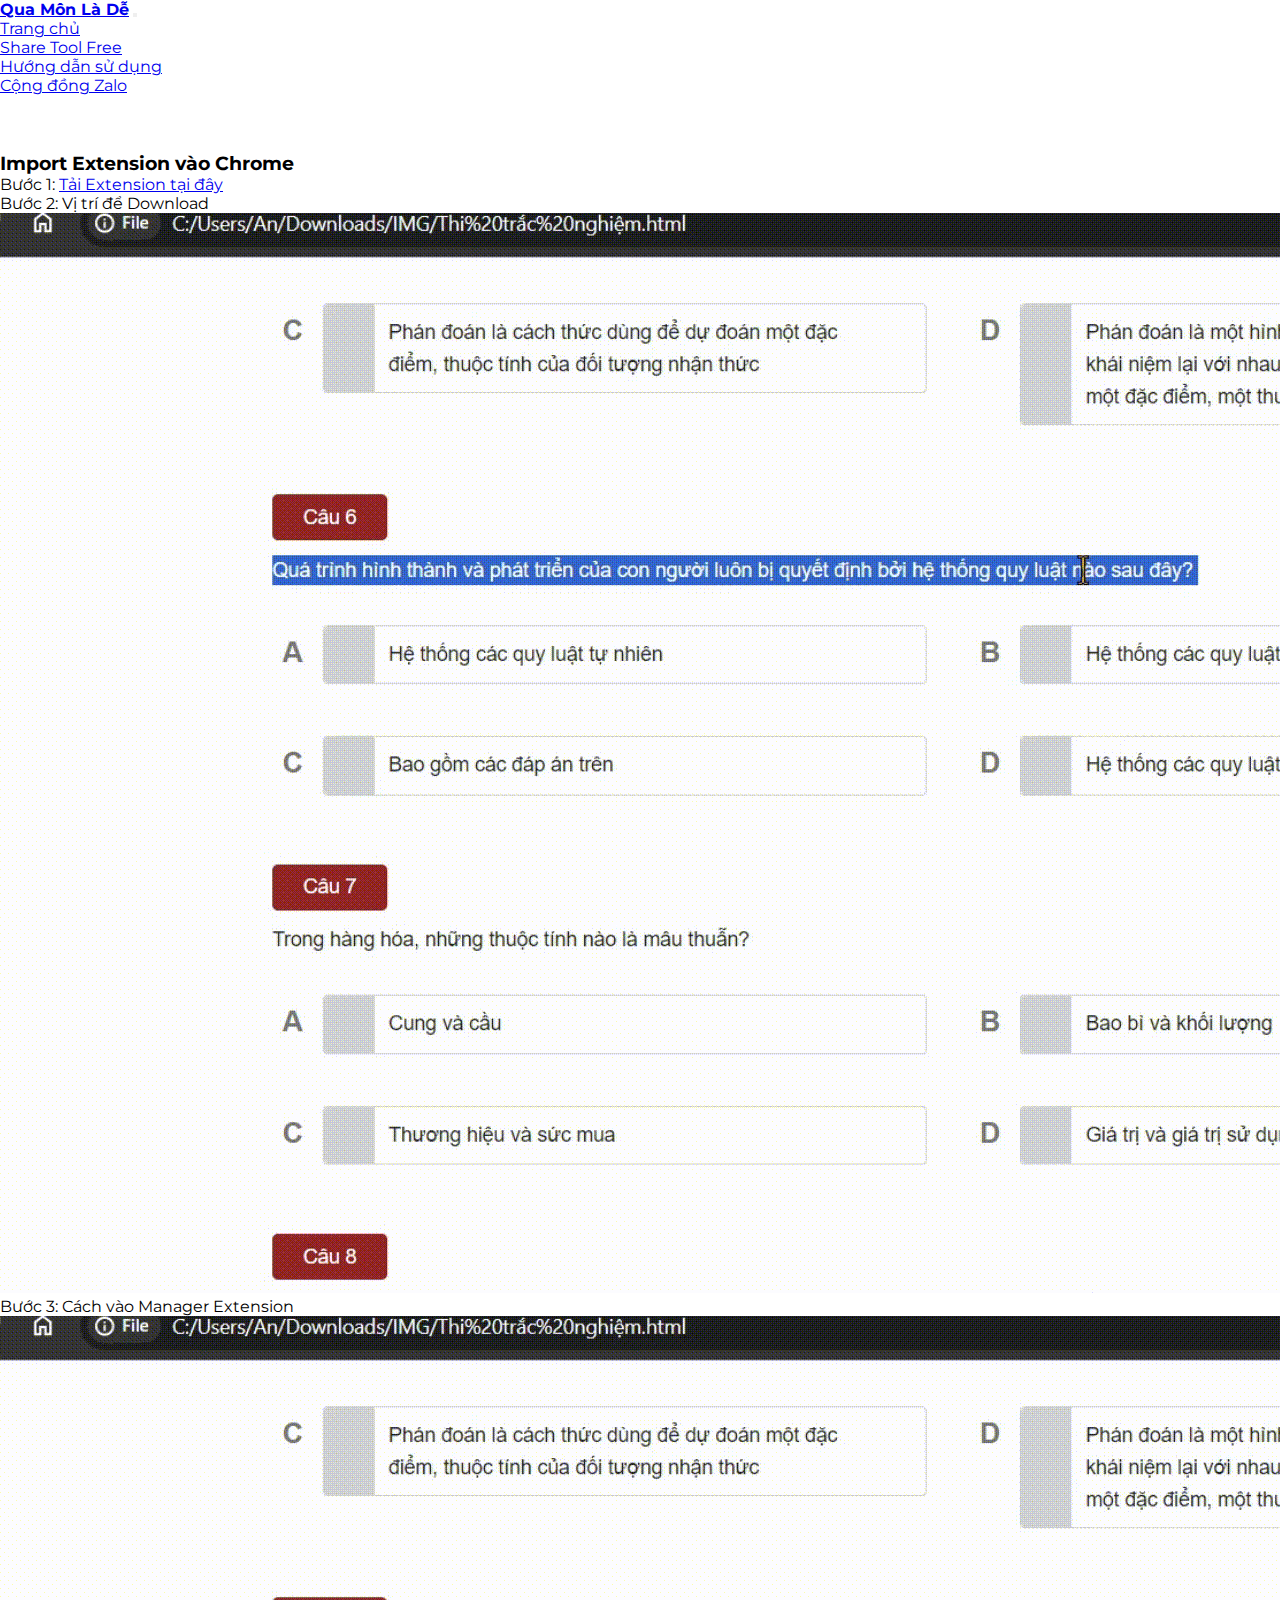
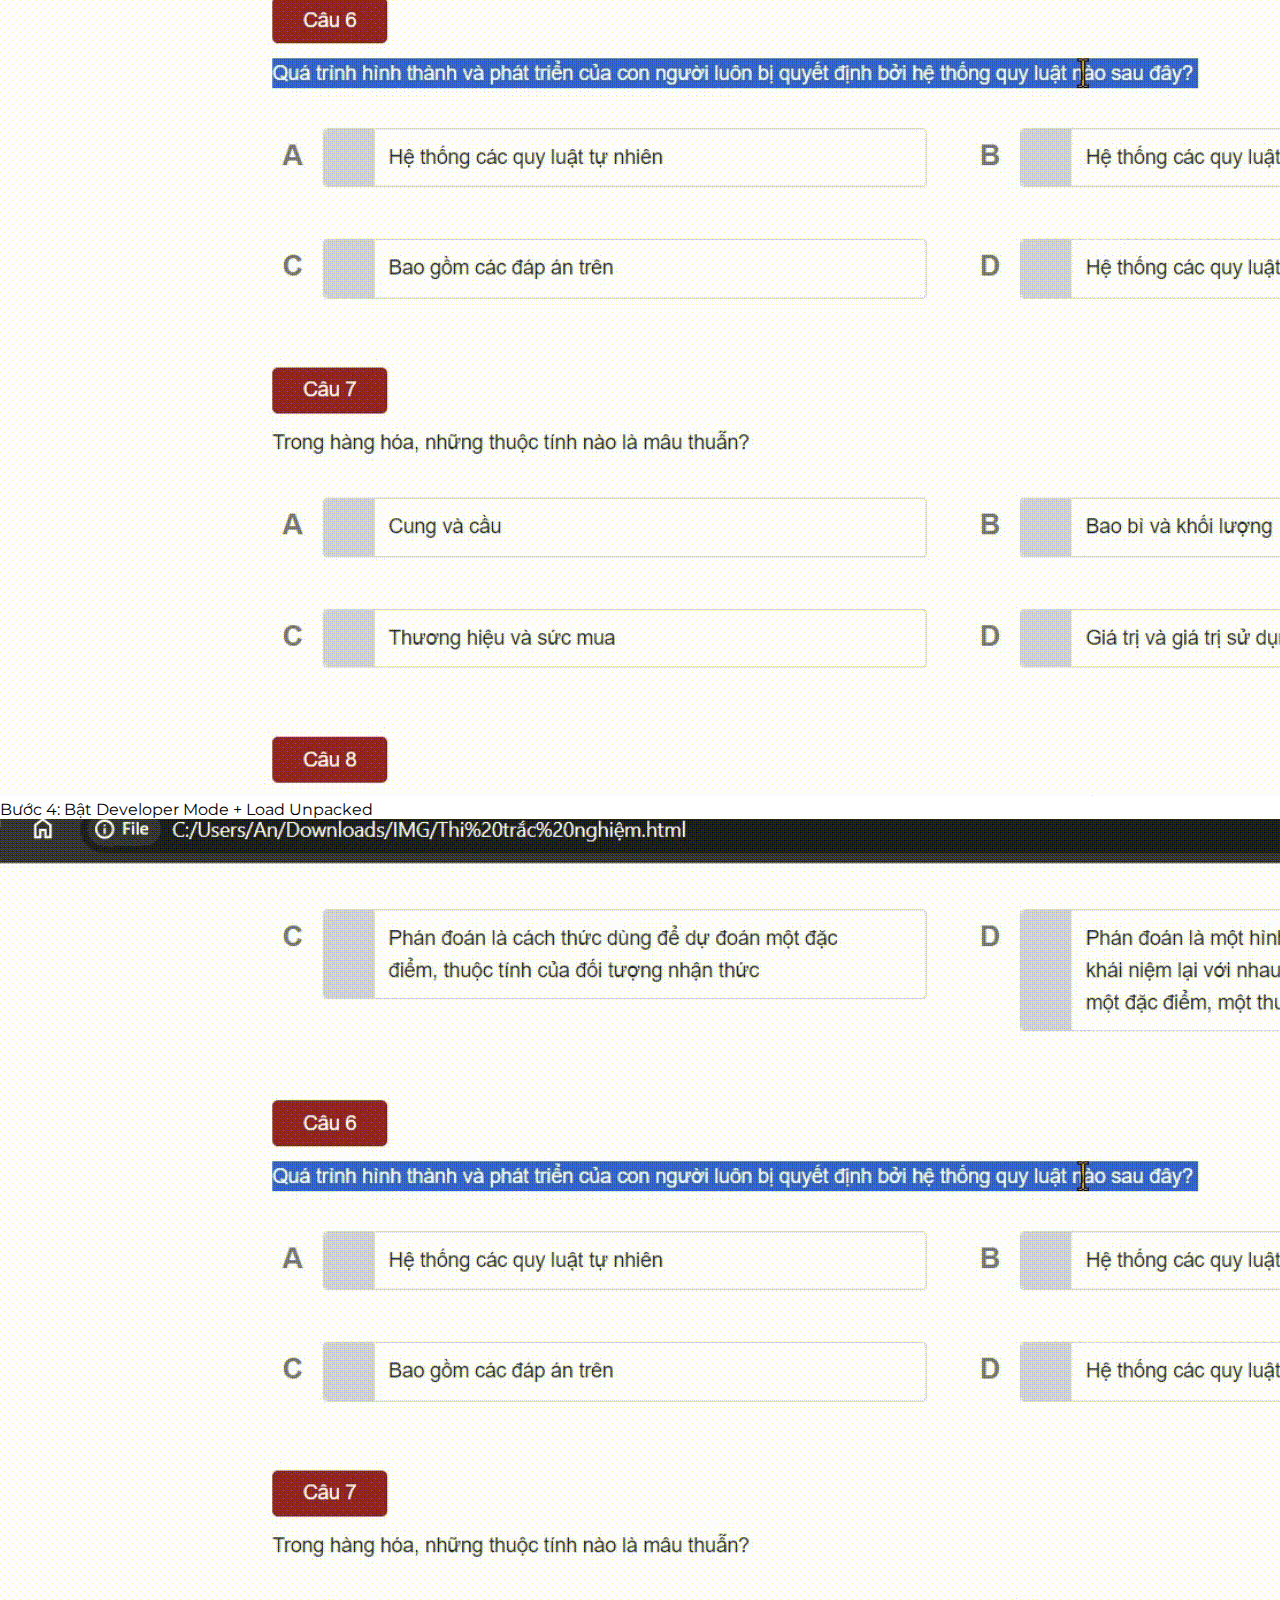
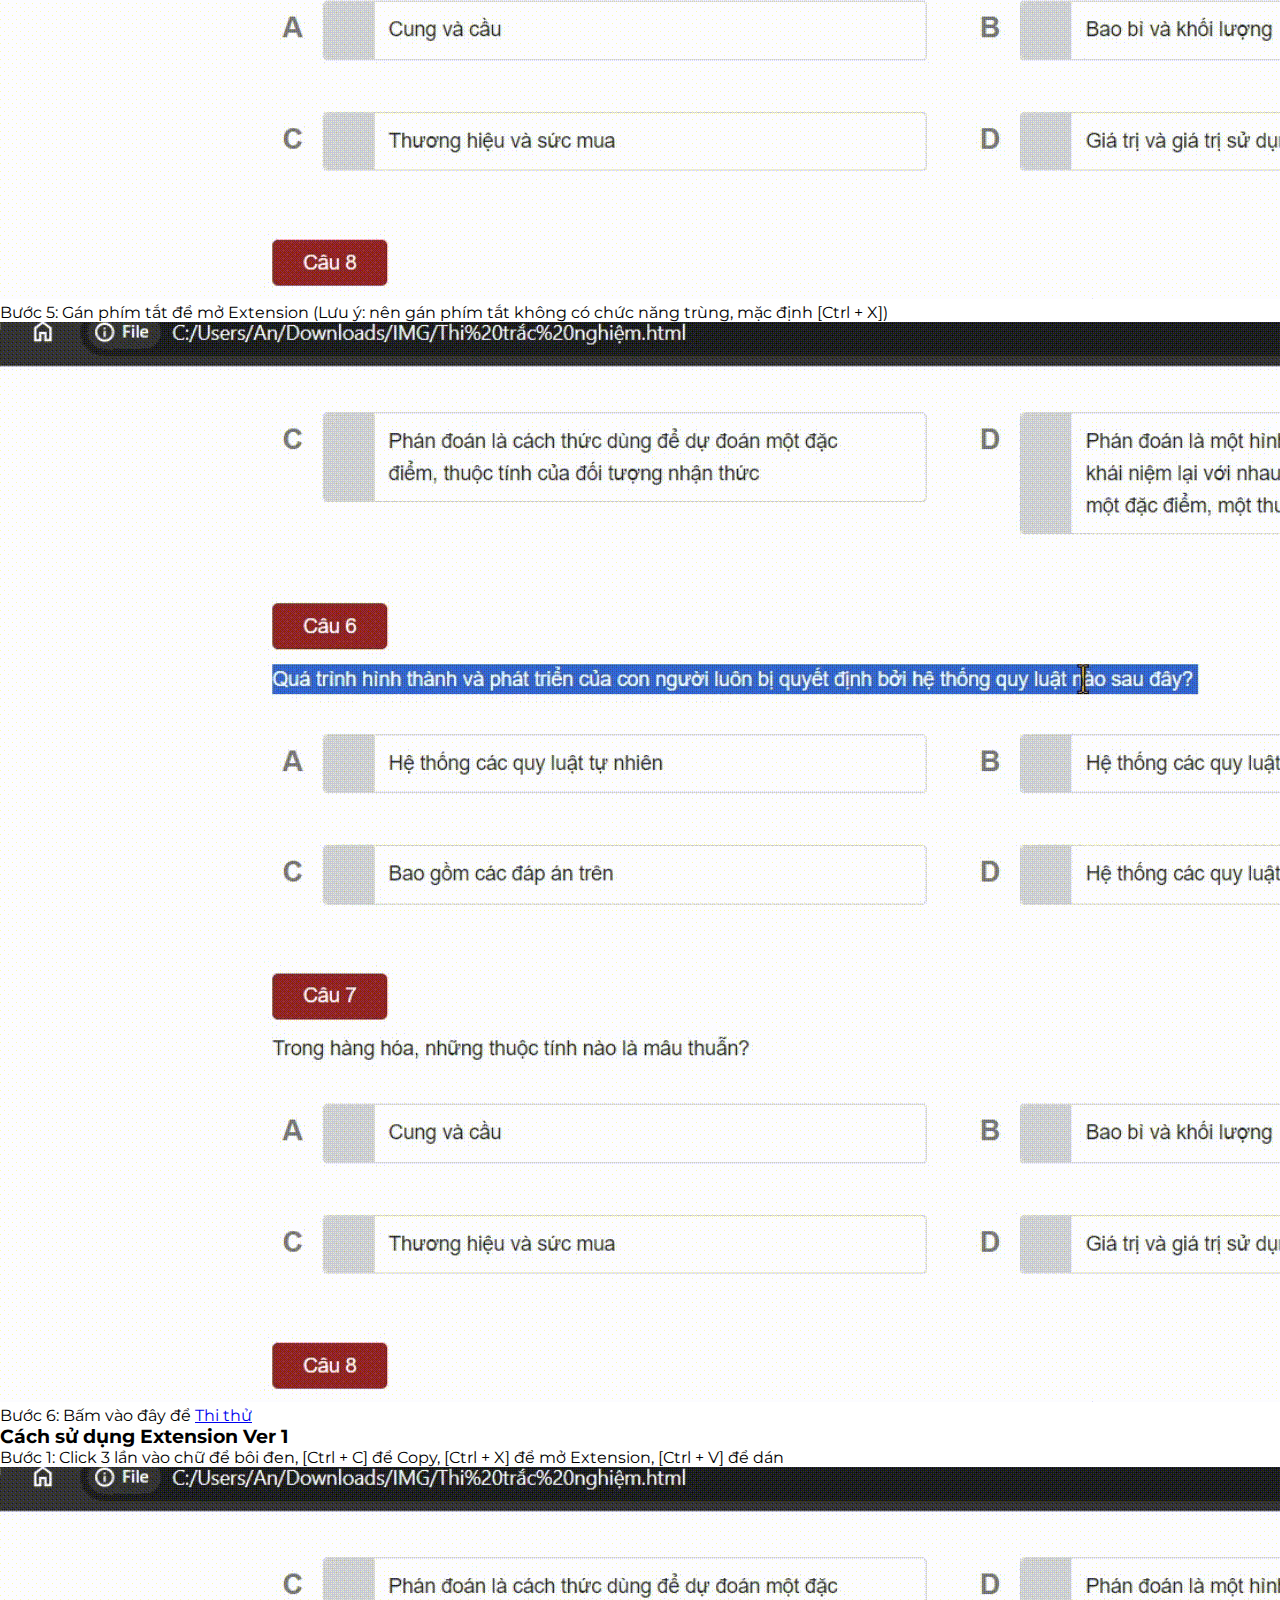
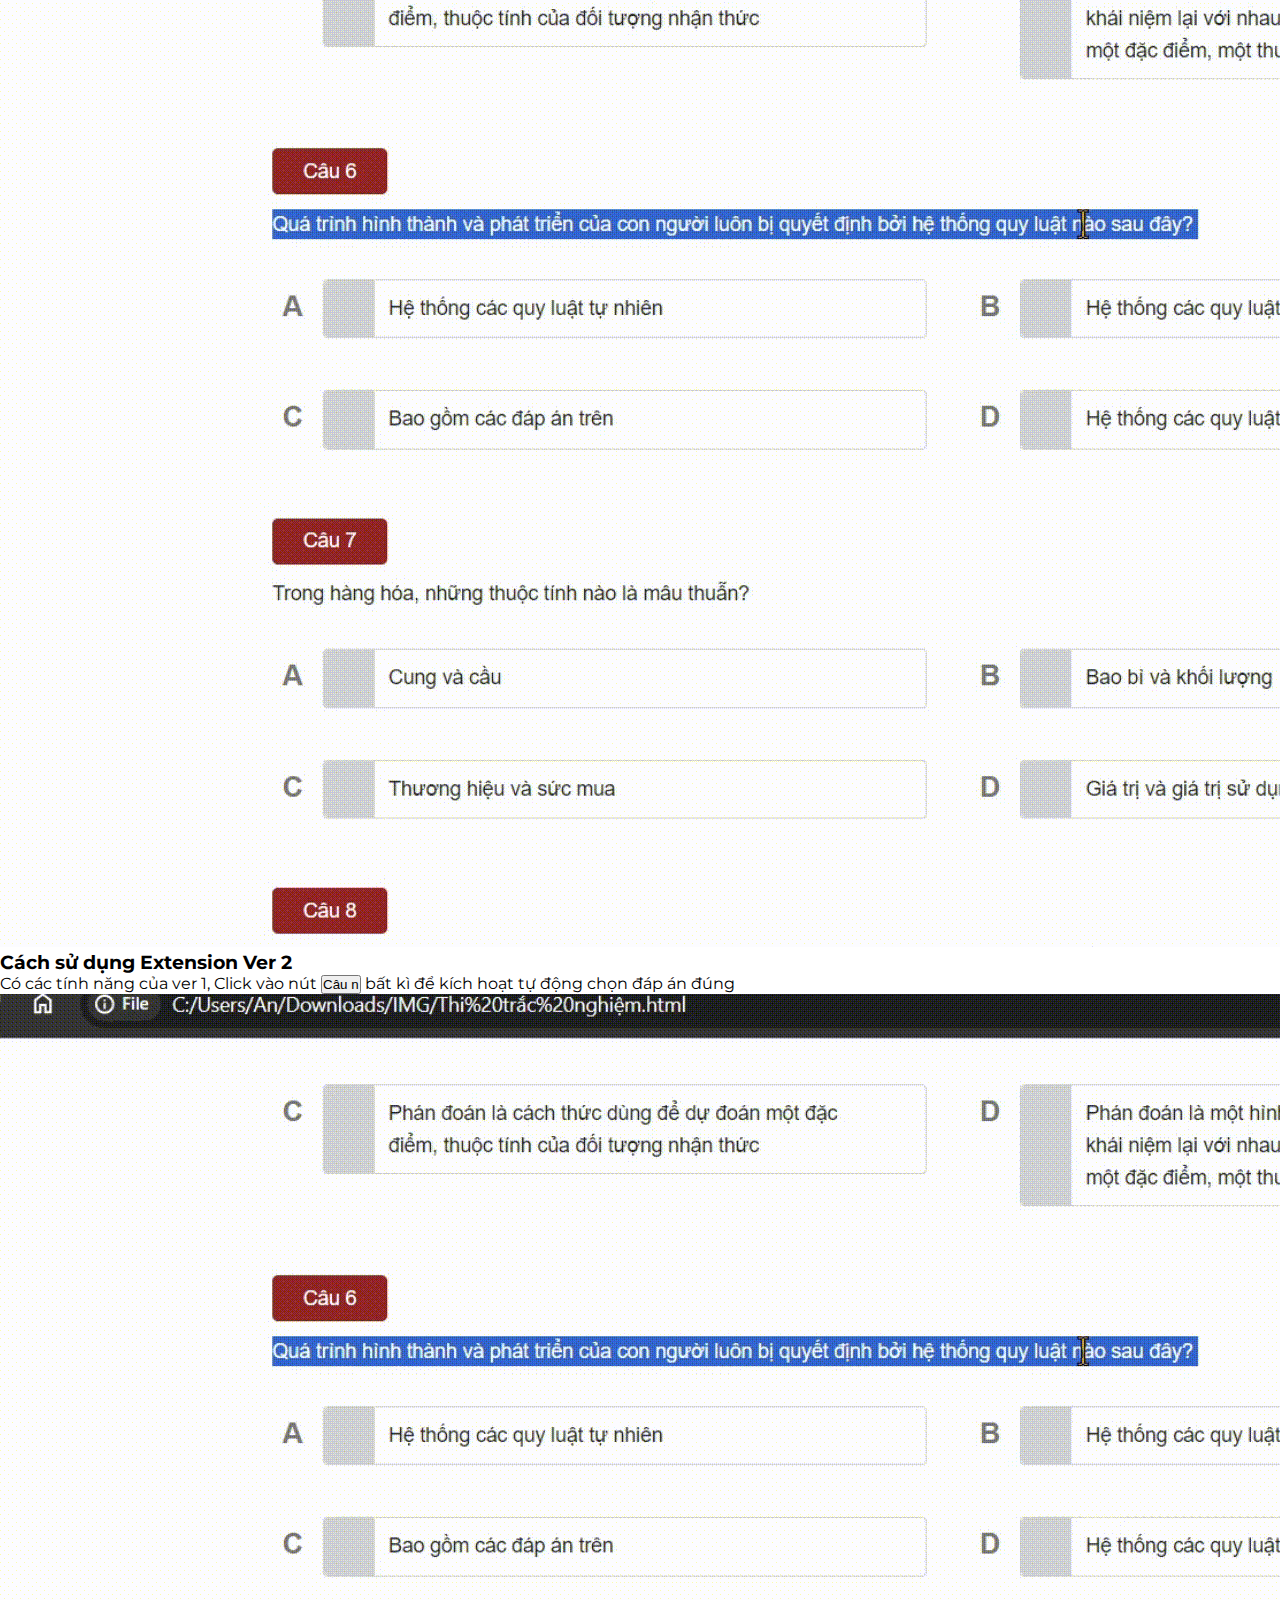
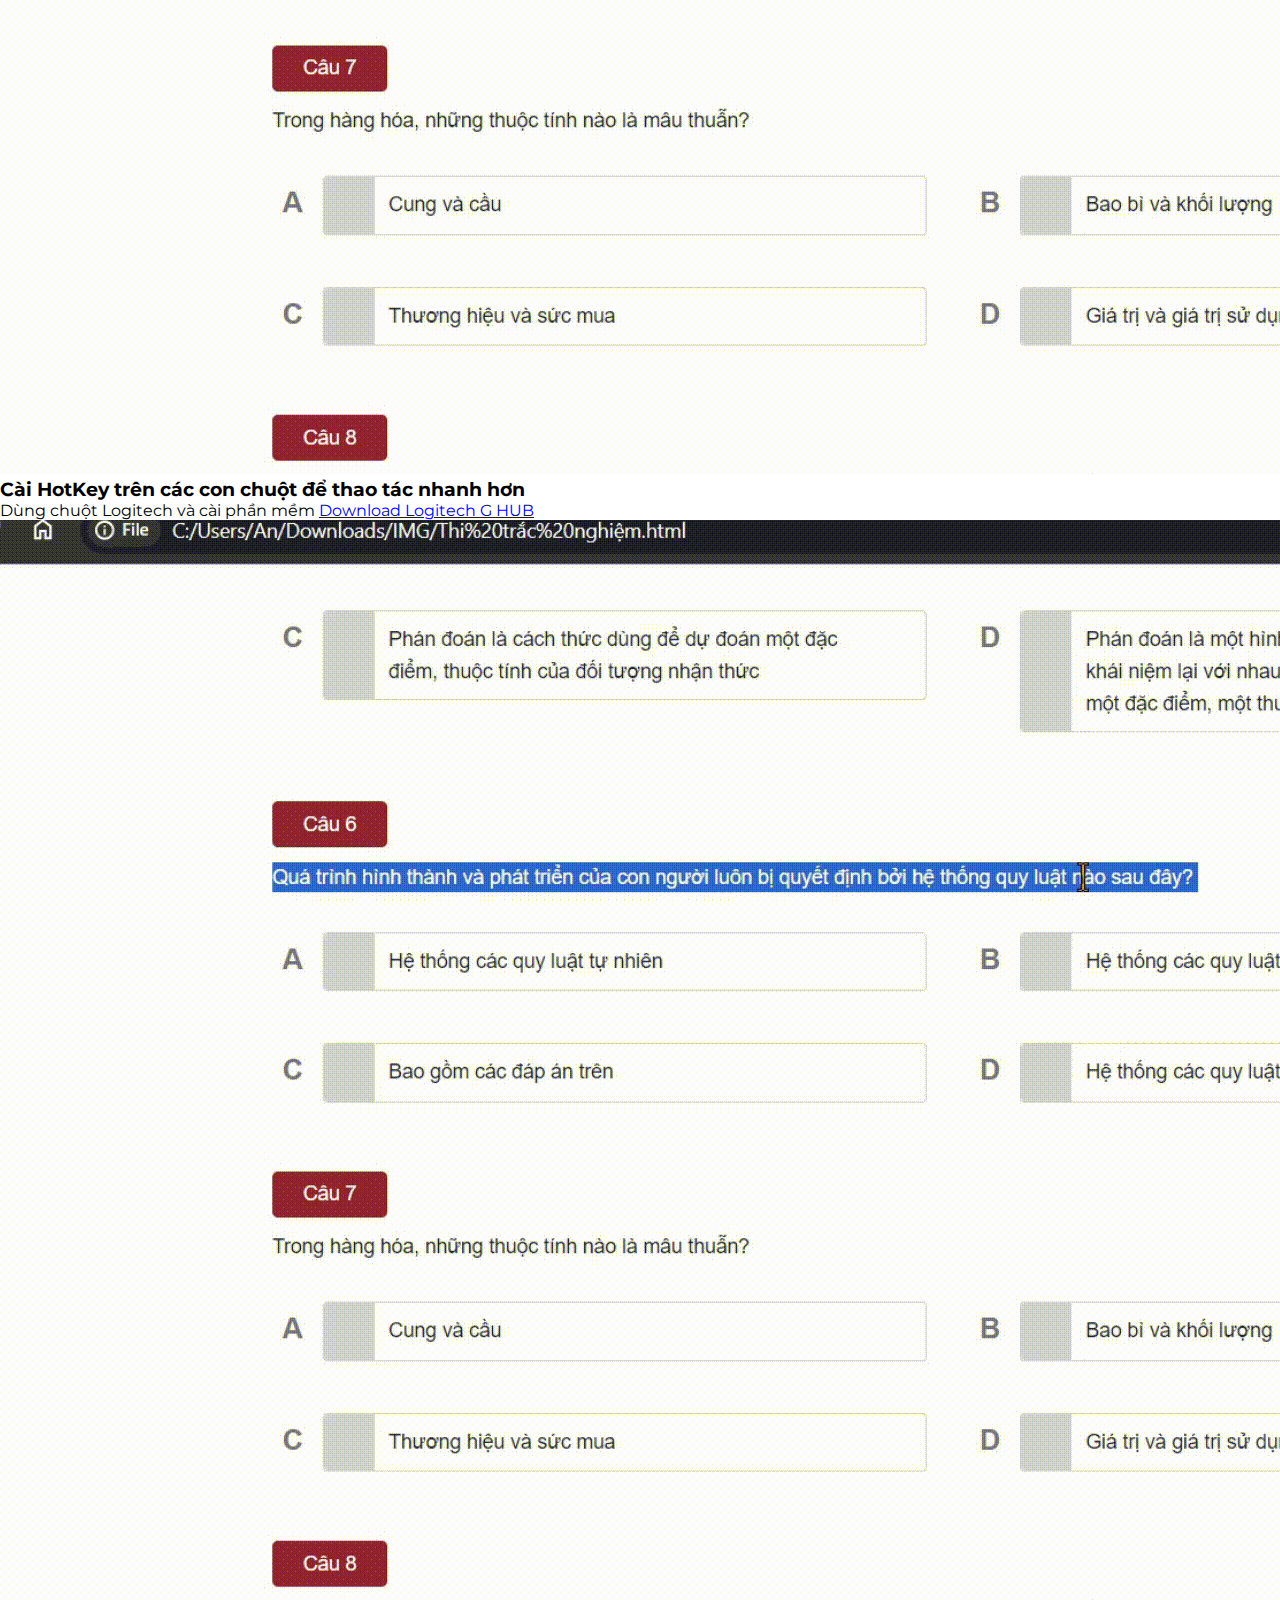
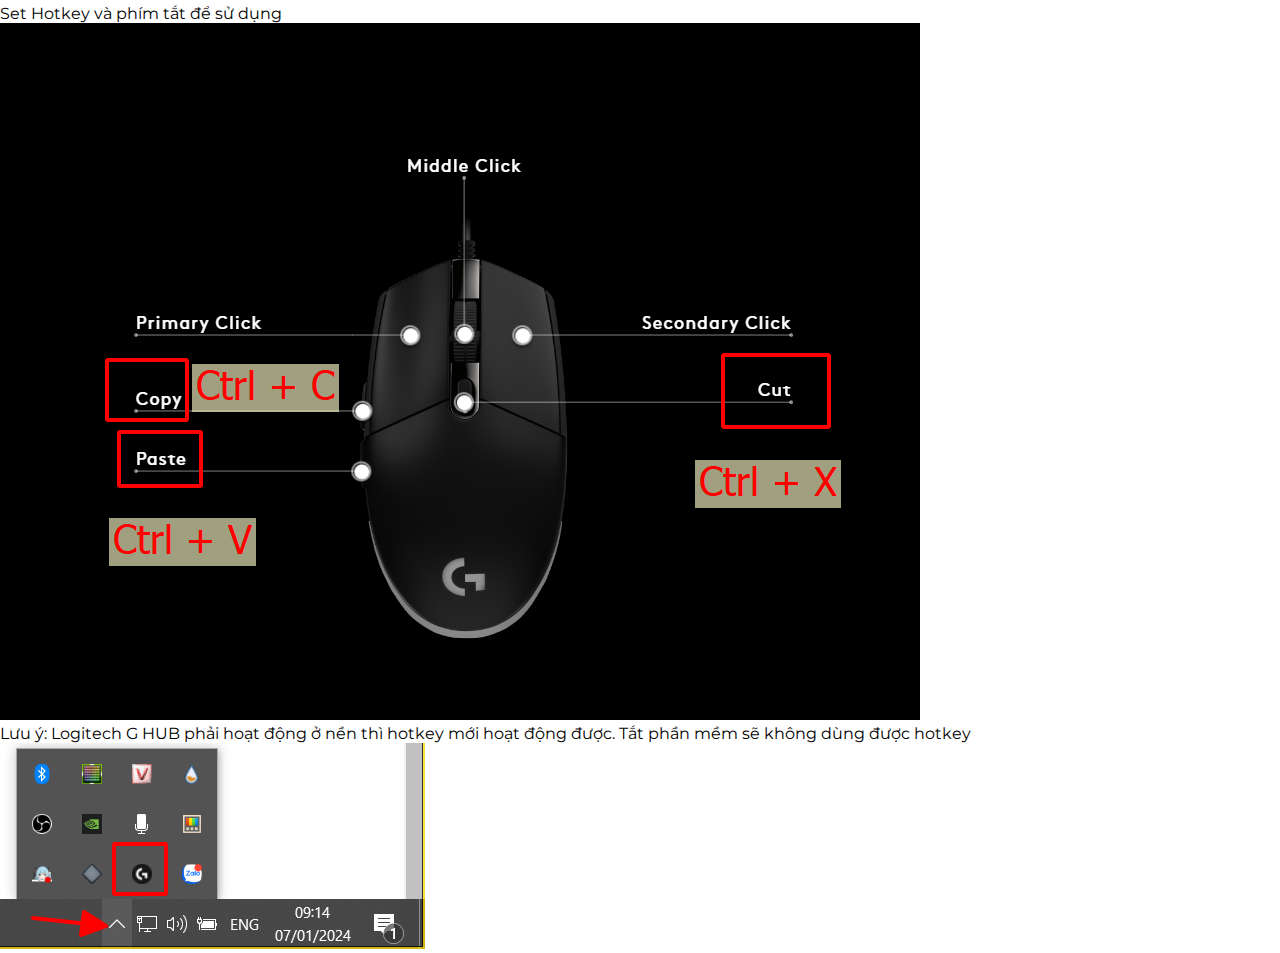
==== huongdansudung.html @ 2dfe71a1 "first commit" ====
<!DOCTYPE html>
<html lang="en">
    <head>
        <meta charset="UTF-8" />
        <meta http-equiv="X-UA-Compatible" content="IE=edge" />
        <meta name="viewport" content="width=device-width, initial-scale=1.0" />
        <meta property="og:title" content="How to Qua môn" />
        <meta property="og:description" content="Nạp tiền để qua môn :>" />
        <meta property="og:url" content="URL_trang_web" />

        <!-- Link -->
        <link rel="stylesheet" href="style.css" />
        <link href="https://cdn.jsdelivr.net/npm/bootstrap@5.1.3/dist/css/bootstrap.min.css" rel="stylesheet" integrity="sha384-1BmE4kWBq78iYhFldvKuhfTAU6auU8tT94WrHftjDbrCEXSU1oBoqyl2QvZ6jIW3" crossorigin="anonymous" />
        <title>Trang chủ</title>
    </head>
    <body>
        <!--Main Navigation-->
        <header class="">
            <nav class="navbar navbar-expand-lg navbar-dark bg-primary px-5">
                <a class="navbar-brand" href="#"><strong>Qua Môn Là Dễ</strong></a>
                <button class="navbar-toggler" type="button" data-toggle="collapse" data-target="#navbarSupportedContent" aria-controls="navbarSupportedContent" aria-expanded="false" aria-label="Toggle navigation">
                    <span class="navbar-toggler-icon"></span>
                </button>
                <div class="collapse navbar-collapse" id="navbarSupportedContent">
                    <ul class="navbar-nav mr-auto fw-bold">
                        <li class="nav-item">
                            <a class="nav-link" href="/index.html">Trang chủ</a>
                        </li>
                        <li class="nav-item">
                            <a class="nav-link" href="./sharetool.html">Share Tool Free</a>
                        </li>
                        <li class="nav-item">
                            <a class="nav-link active" href="./huongdansudung.html">Hướng dẫn sử dụng</a>
                        </li>

                        <li class="nav-item">
                            <a class="nav-link" href="https://zalo.me/g/hvqdrk931">Cộng đồng Zalo</a>
                        </li>
                    </ul>
                    <ul class="navbar-nav nav-flex-icons">
                        <li class="nav-item">
                            <a class="nav-link"><i class="fab fa-facebook-f"></i></a>
                        </li>
                        <li class="nav-item">
                            <a class="nav-link"><i class="fab fa-twitter"></i></a>
                        </li>
                        <li class="nav-item">
                            <a class="nav-link"><i class="fab fa-instagram"></i></a>
                        </li>
                    </ul>
                </div>
            </nav>
        </header>
        <!--Main Navigation-->
        <div class="product mt-5">
            <div class="container text-secondary fw-bold">
                <div class="">
                    <h3 class="text-primary fw-bold">Import Extension vào Chrome</h3>
                    <p class="my-4">Bước 1: <a class="btn btn-danger" href="#">Tải Extension tại đây</a></p>
                </div>
                <div class="">
                    <p class="my-4">Bước 2: Vị trí để Download</p>
                    <div class="card w-50">
                        <img src="/img/Tool1.gif" class="card-img-top" alt="..." />
                    </div>
                </div>
                <div class="">
                    <p class="my-4">Bước 3: Cách vào Manager Extension</p>
                    <div class="card w-50">
                        <img src="/img/Tool1.gif" class="card-img-top" alt="..." />
                    </div>
                </div>
                <div class="">
                    <p class="my-4">Bước 4: Bật Developer Mode + Load Unpacked</p>
                    <div class="card w-50">
                        <img src="/img/Tool1.gif" class="card-img-top" alt="..." />
                    </div>
                </div>
                <div class="">
                    <p class="my-4">Bước 5: Gán phím tắt để mở Extension (Lưu ý: nên gán phím tắt không có chức năng trùng, mặc định [Ctrl + X])</p>
                    <div class="card w-50">
                        <img src="/img/Tool1.gif" class="card-img-top" alt="..." />
                    </div>
                </div>
                <div class="">
                    <p class="my-4">Bước 6: Bấm vào đây để <a class="btn btn-danger" href="./Thi trắc nghiệm.html" target="_blank">Thi thử</a></p>
                </div>

                <div class="">
                    <h3 class="text-primary fw-bold">Cách sử dụng Extension Ver 1</h3>
                    <p class="my-4">Bước 1: Click 3 lần vào chữ để bôi đen, [Ctrl + C] để Copy, [Ctrl + X] để mở Extension, [Ctrl + V] để dán</p>
                    <div class="card w-50">
                        <img src="/img/Tool1.gif" class="card-img-top" alt="..." />
                    </div>
                </div>
                <div class="">
                    <h3 class="text-primary fw-bold">Cách sử dụng Extension Ver 2</h3>
                    <p class="my-4">Có các tính năng của ver 1, Click vào nút <button class="btn btn-danger">Câu n</button> bất kì để kích hoạt tự động chọn đáp án đúng</p>
                    <div class="card w-50">
                        <img src="/img/Tool1.gif" class="card-img-top" alt="..." />
                    </div>
                </div>
                <div class="">
                    <h3 class="text-primary fw-bold">Cài HotKey trên các con chuột để thao tác nhanh hơn</h3>
                    <p class="my-4">Dùng chuột Logitech và cài phần mềm <a class="btn btn-danger" href="https://www.logitechg.com/vi-vn/innovation/g-hub.html" target="_blank">Download Logitech G HUB</a></p>
                    <div class="card w-50">
                        <img src="/img/Tool1.gif" class="card-img-top" alt="..." />
                    </div>
                </div>
                <div class="">
                    <p class="my-4">Set Hotkey và phím tắt để sử dụng</p>
                    <div class="card w-25">
                        <img src="/img/logi-set-hotkey.png" class="card-img-top" alt="..." />
                    </div>
                </div>
                <div class="">
                    <p class="my-4">Lưu ý: Logitech G HUB phải hoạt động ở nền thì hotkey mới hoạt động được. Tắt phần mềm sẽ không dùng được hotkey</p>
                    <div class="card w-25">
                        <img src="/img/logitech-run.png" class="card-img-top" alt="..." />
                    </div>
                </div>
            </div>
        </div>
        <!-- Script -->
        <script src="https://code.jquery.com/jquery-3.2.1.slim.min.js" integrity="sha384-KJ3o2DKtIkvYIK3UENzmM7KCkRr/rE9/Qpg6aAZGJwFDMVNA/GpGFF93hXpG5KkN" crossorigin="anonymous"></script>
        <script src="https://cdn.jsdelivr.net/npm/bootstrap@4.0.0/dist/js/bootstrap.min.js" integrity="sha384-JZR6Spejh4U02d8jOt6vLEHfe/JQGiRRSQQxSfFWpi1MquVdAyjUar5+76PVCmYl" crossorigin="anonymous"></script>
        <script src="main.js"></script>
    </body>
</html>
---- style.css ----
@import url("https://fonts.googleapis.com/css2?family=Montserrat:wght@300;400;500;600;700&display=swap");
* {
    margin: 0;
    padding: 0;
    box-sizing: border-box;
}

body {
    font-size: 16px;
    font-family: "Montserrat", sans-serif;
    height: 100vh;
}
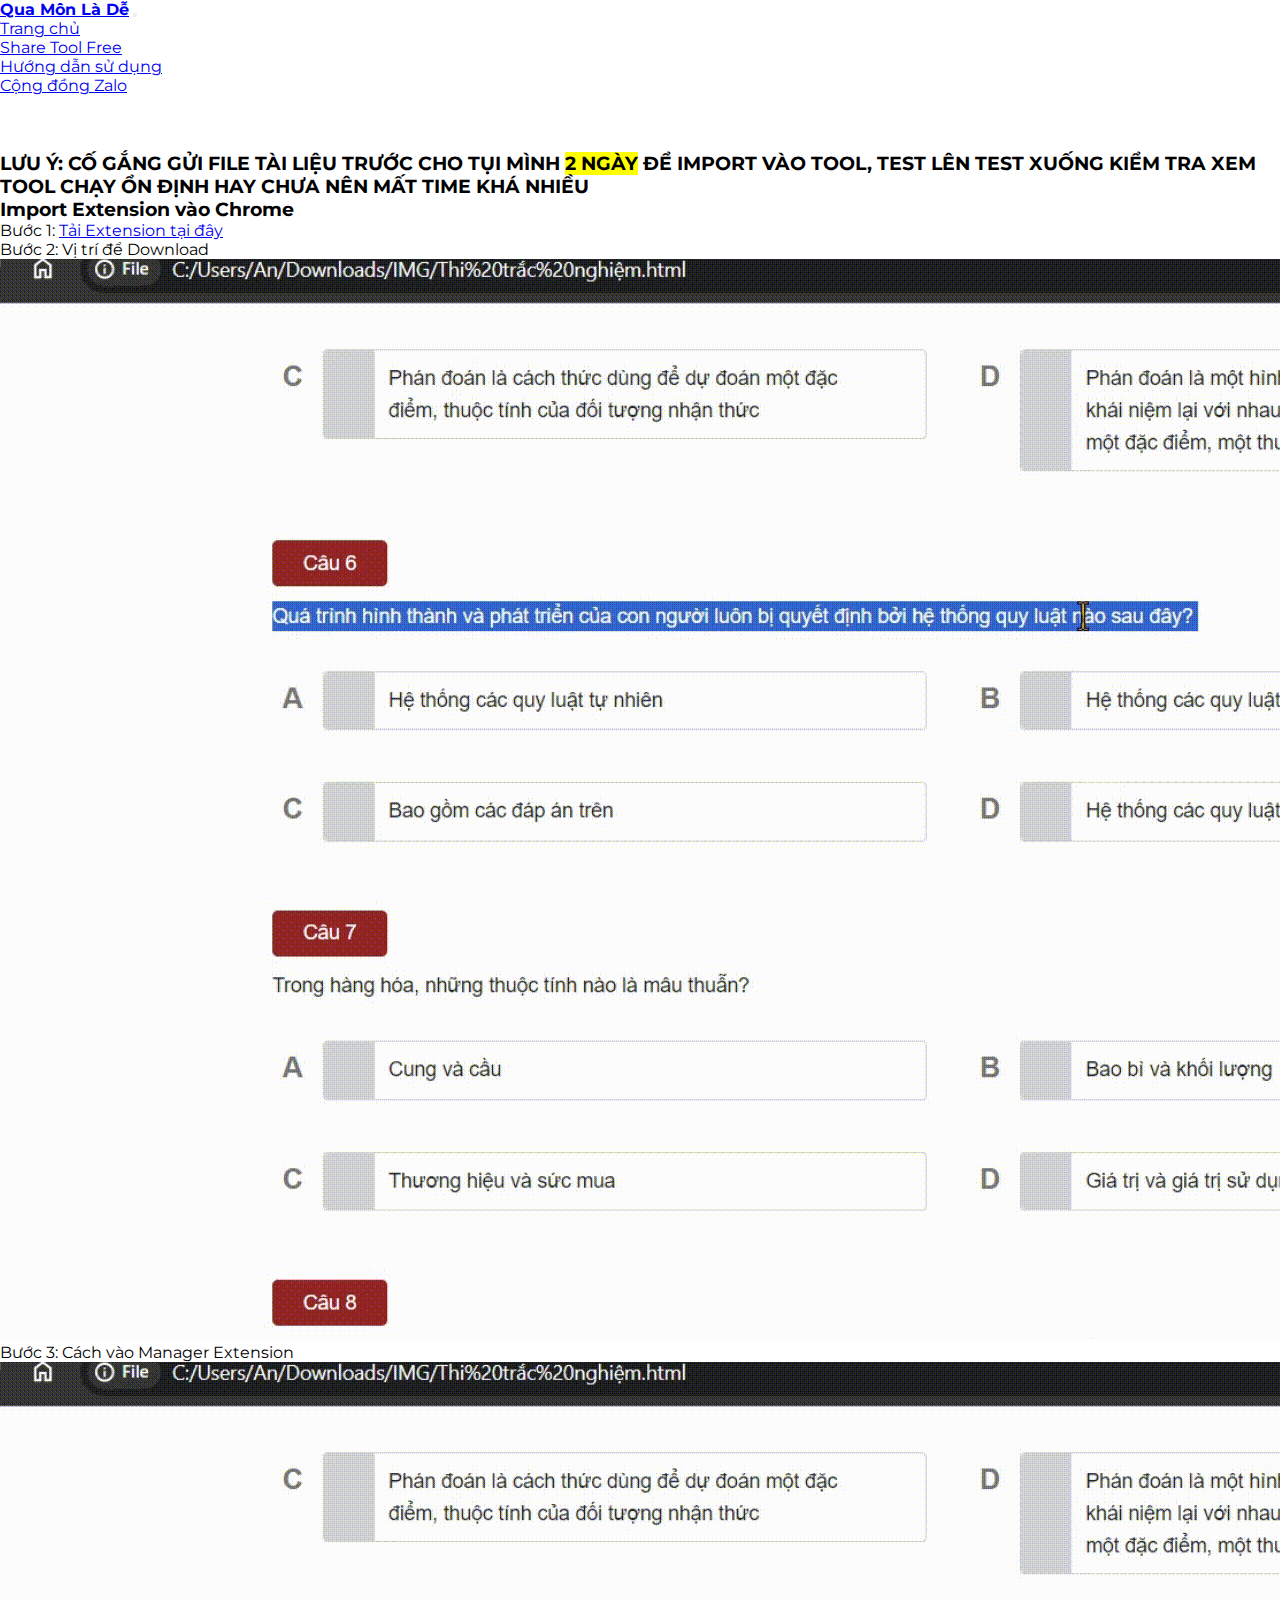
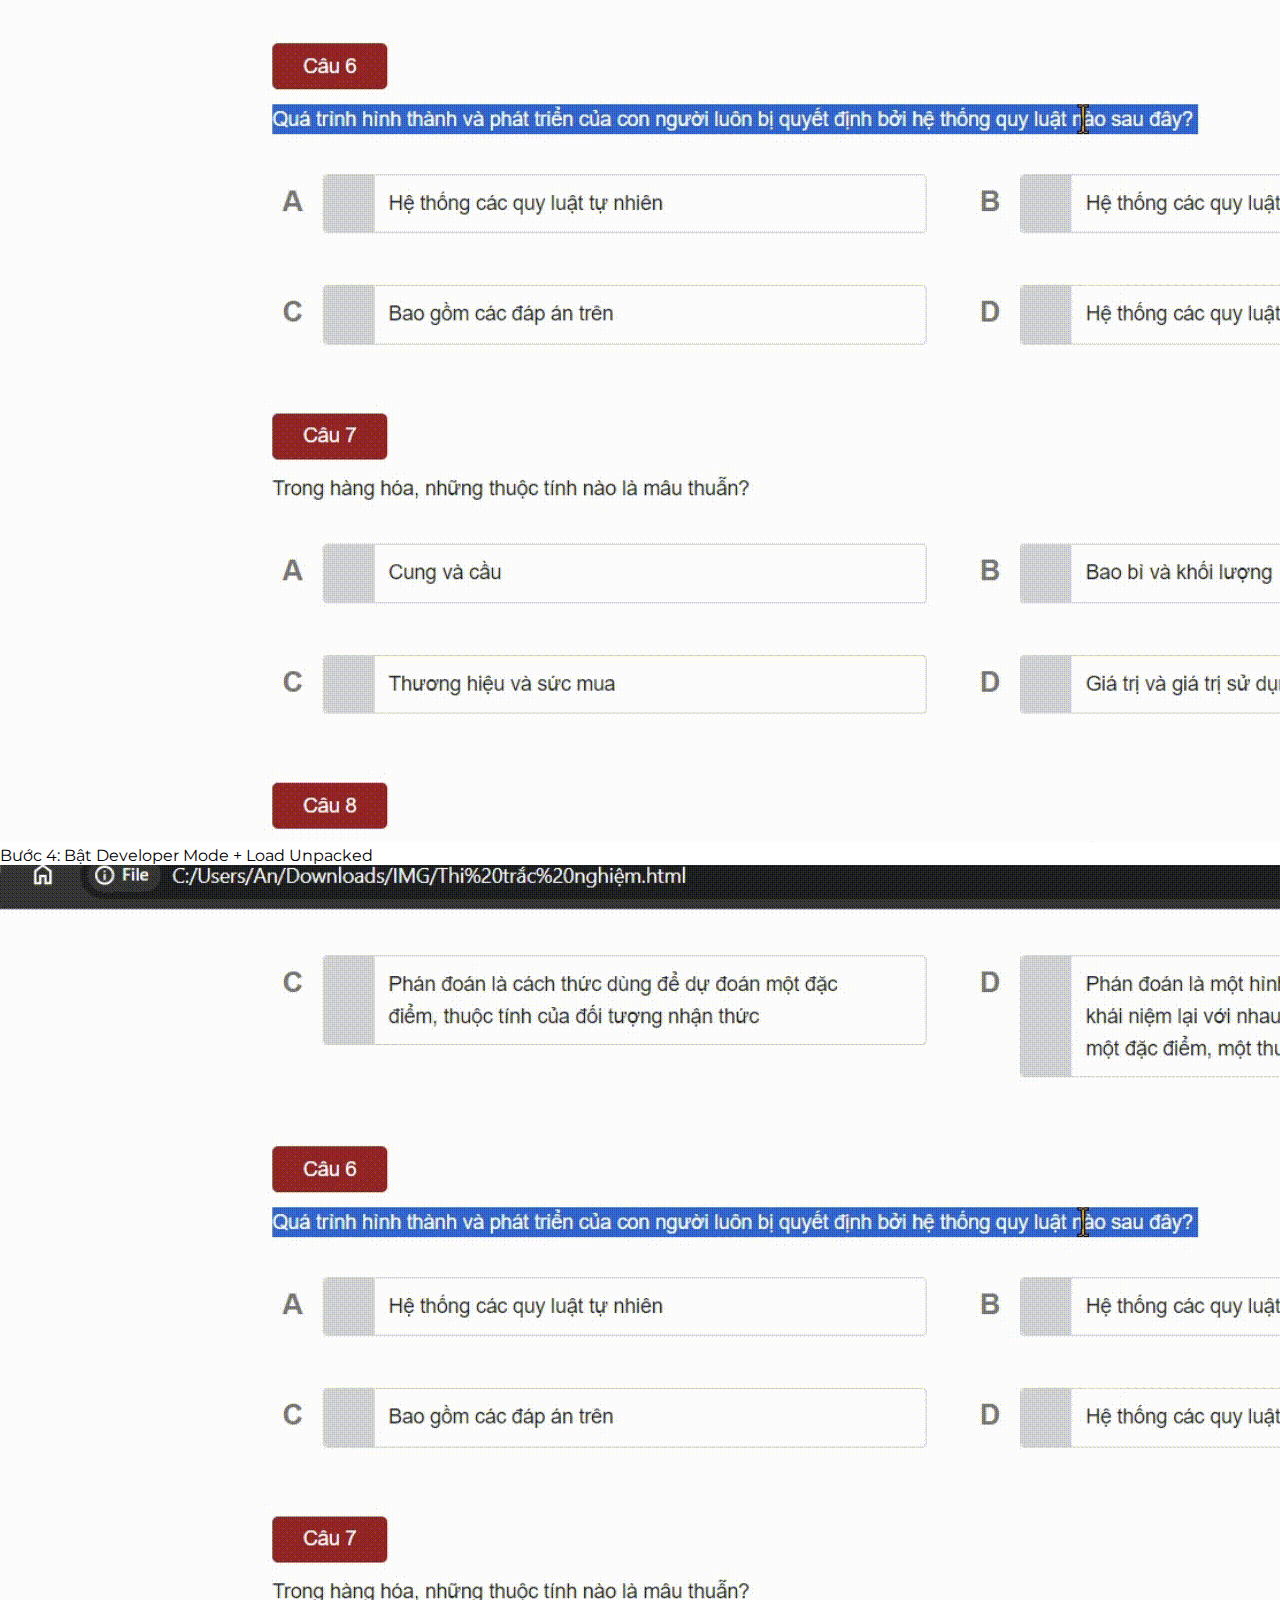
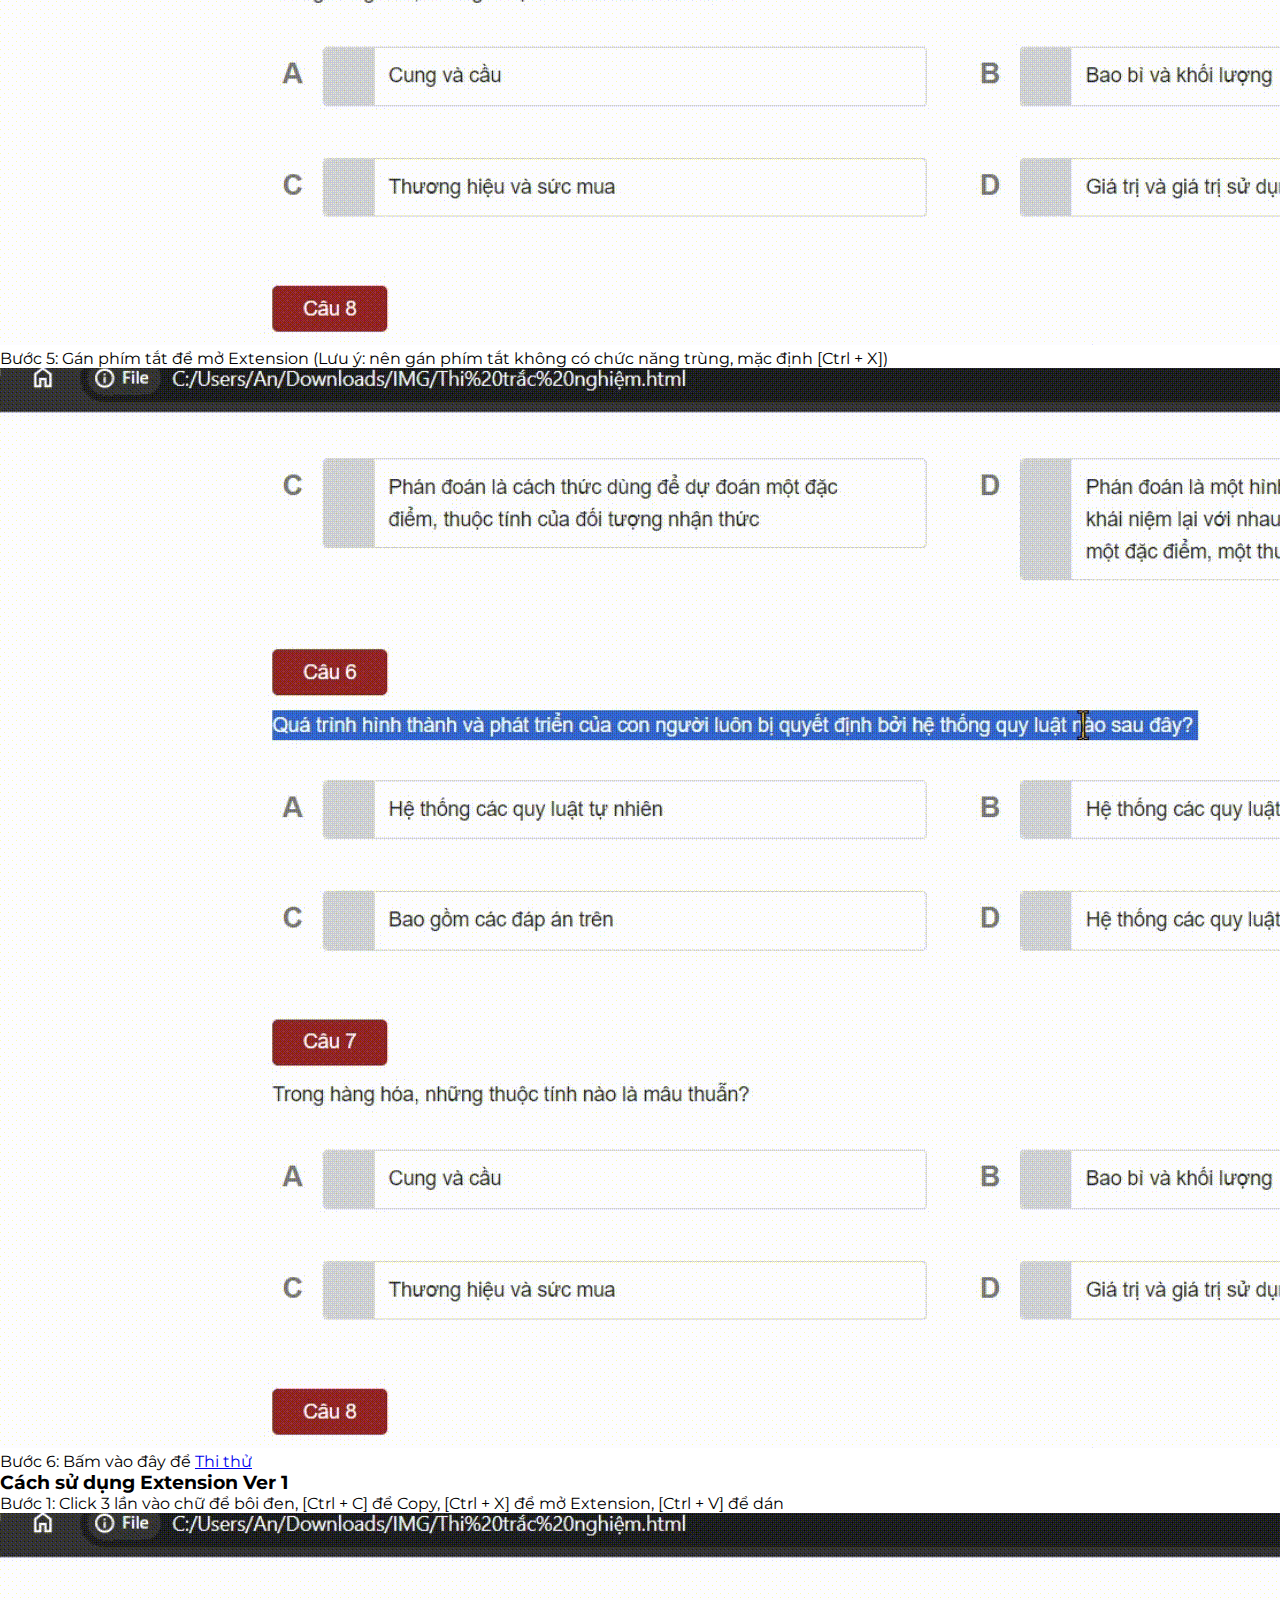
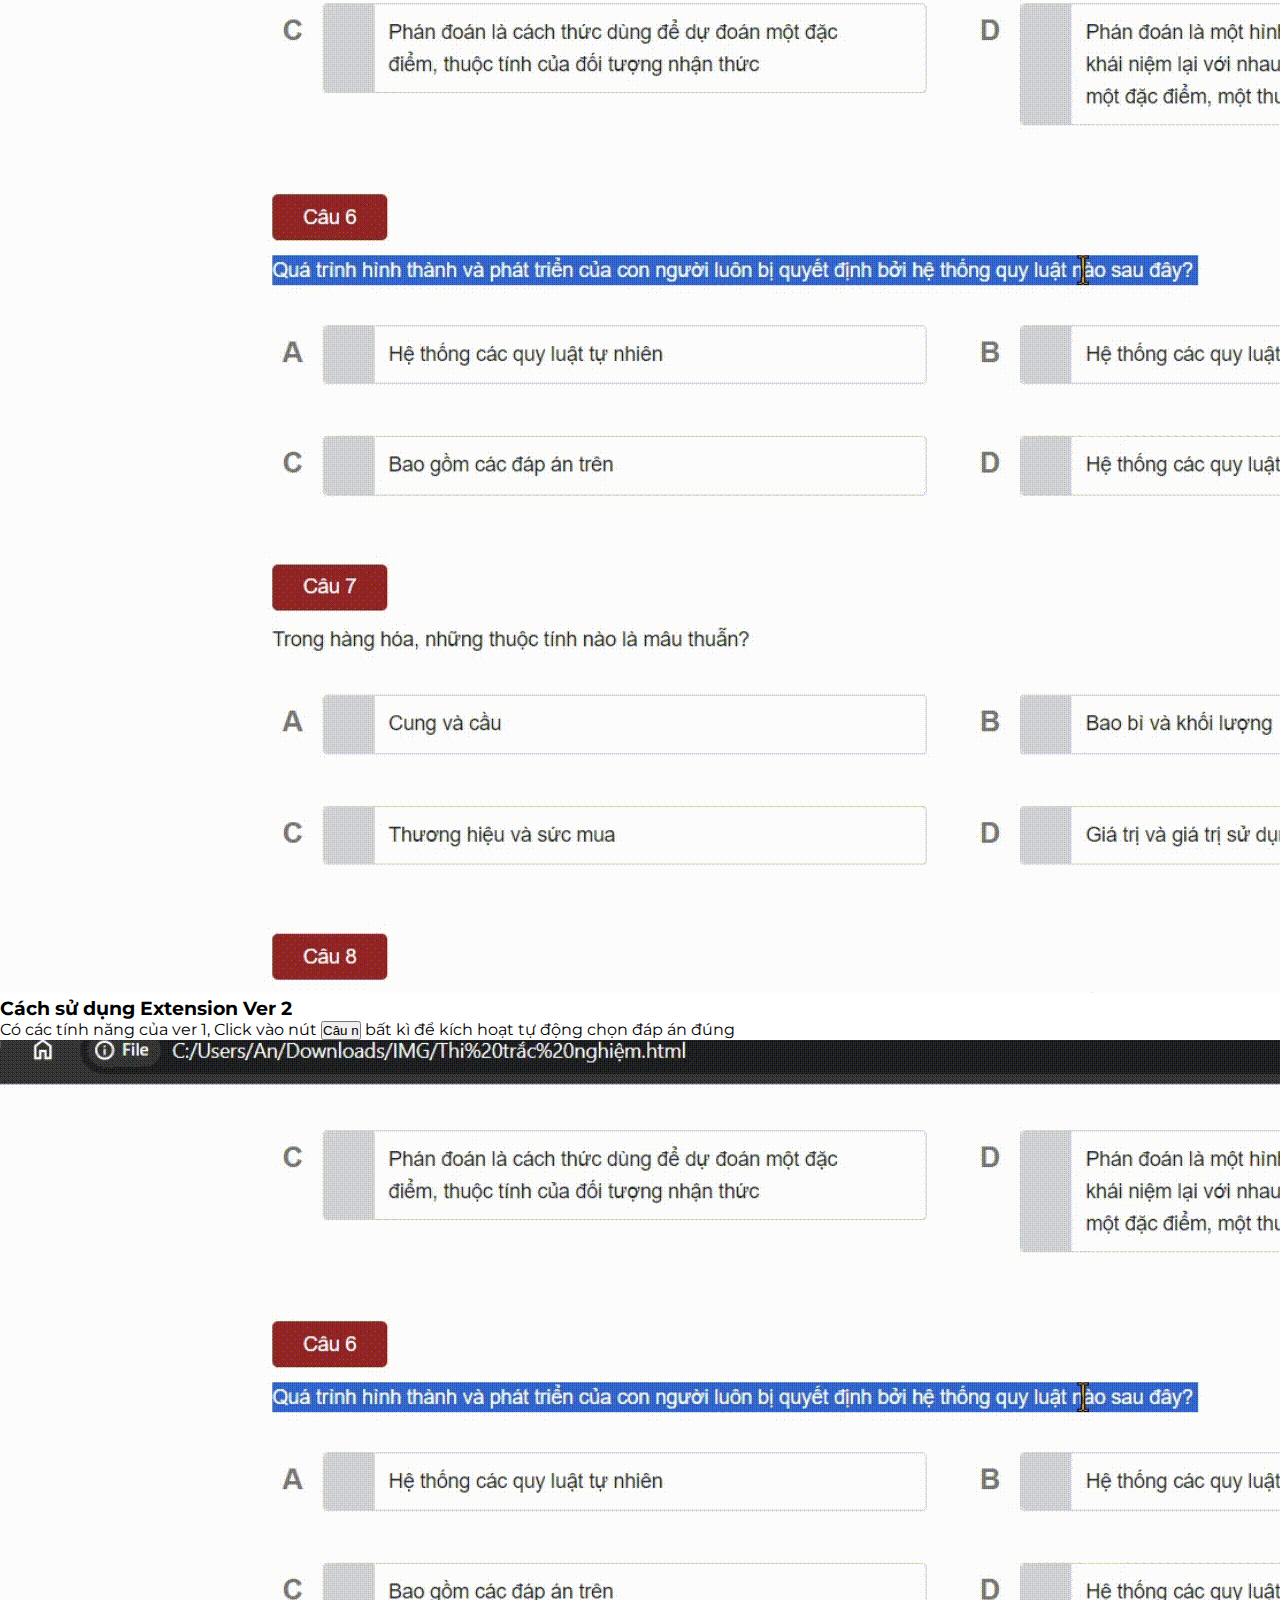
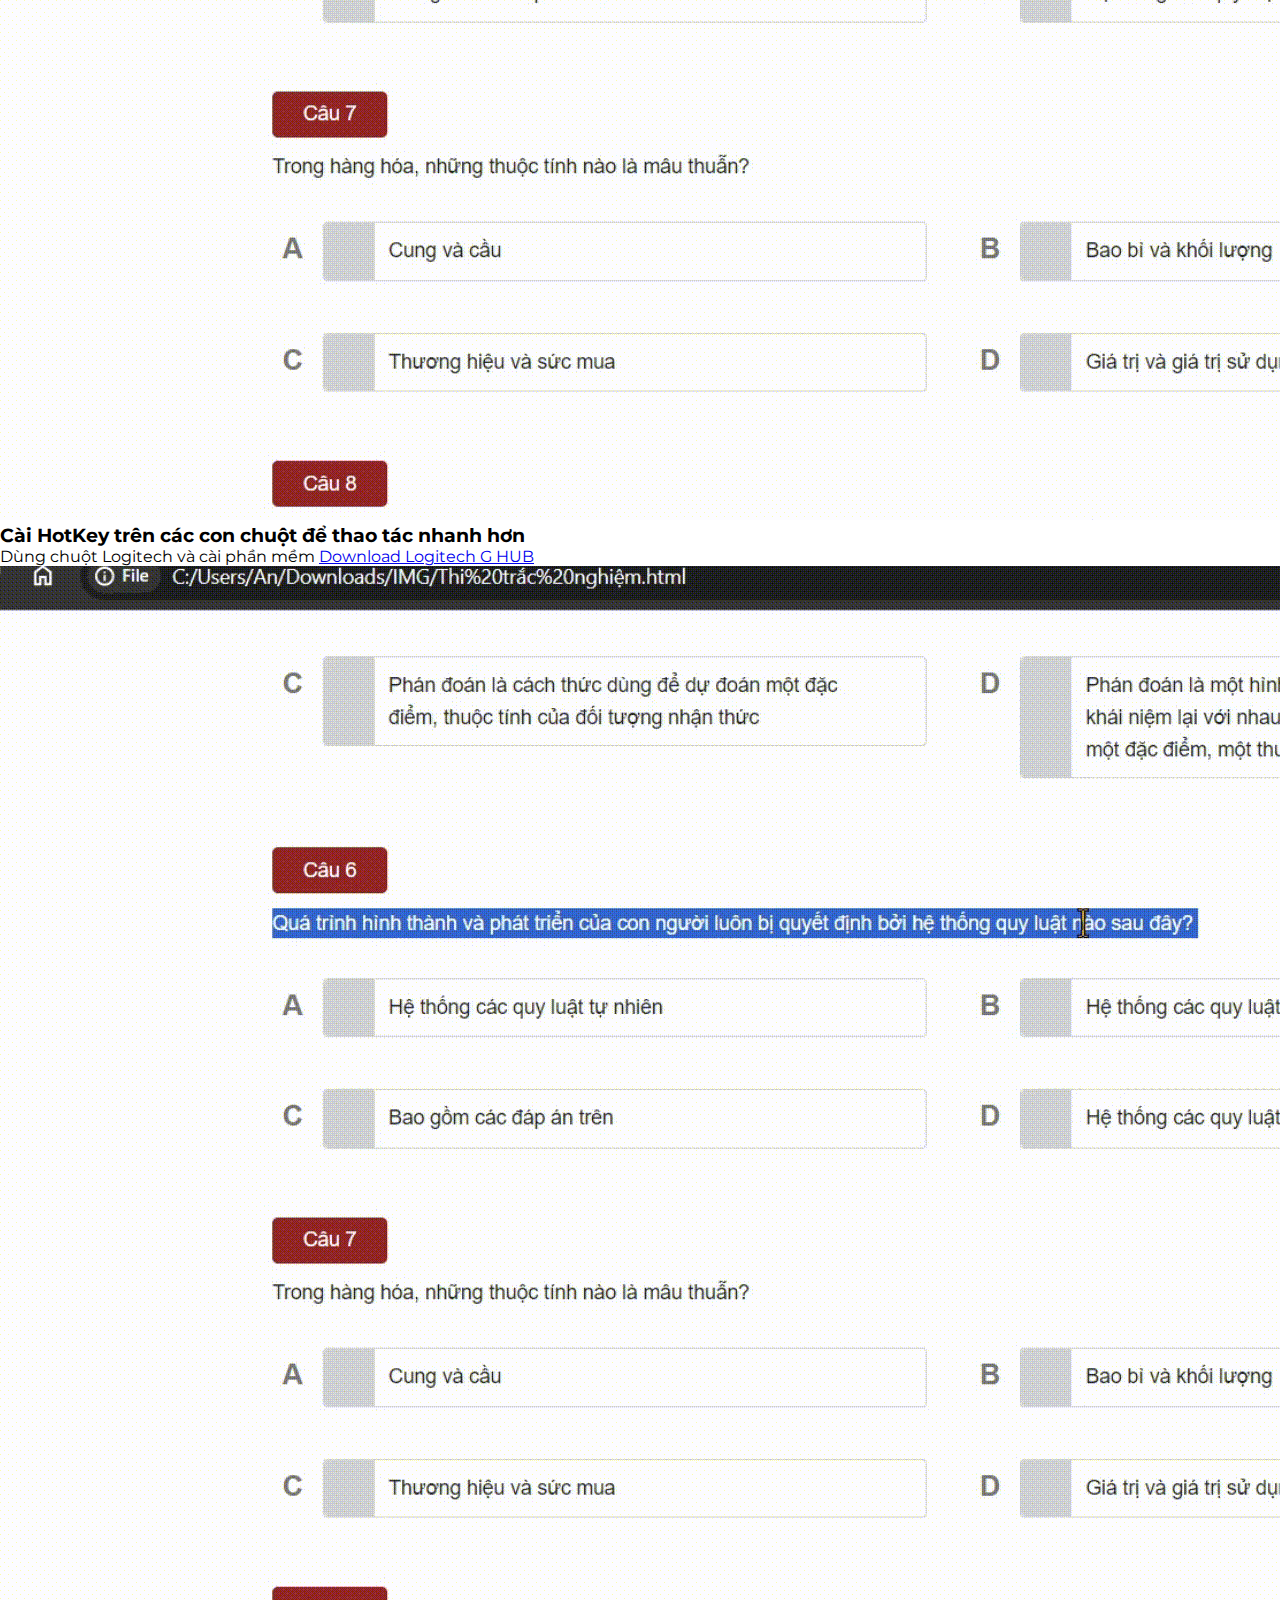
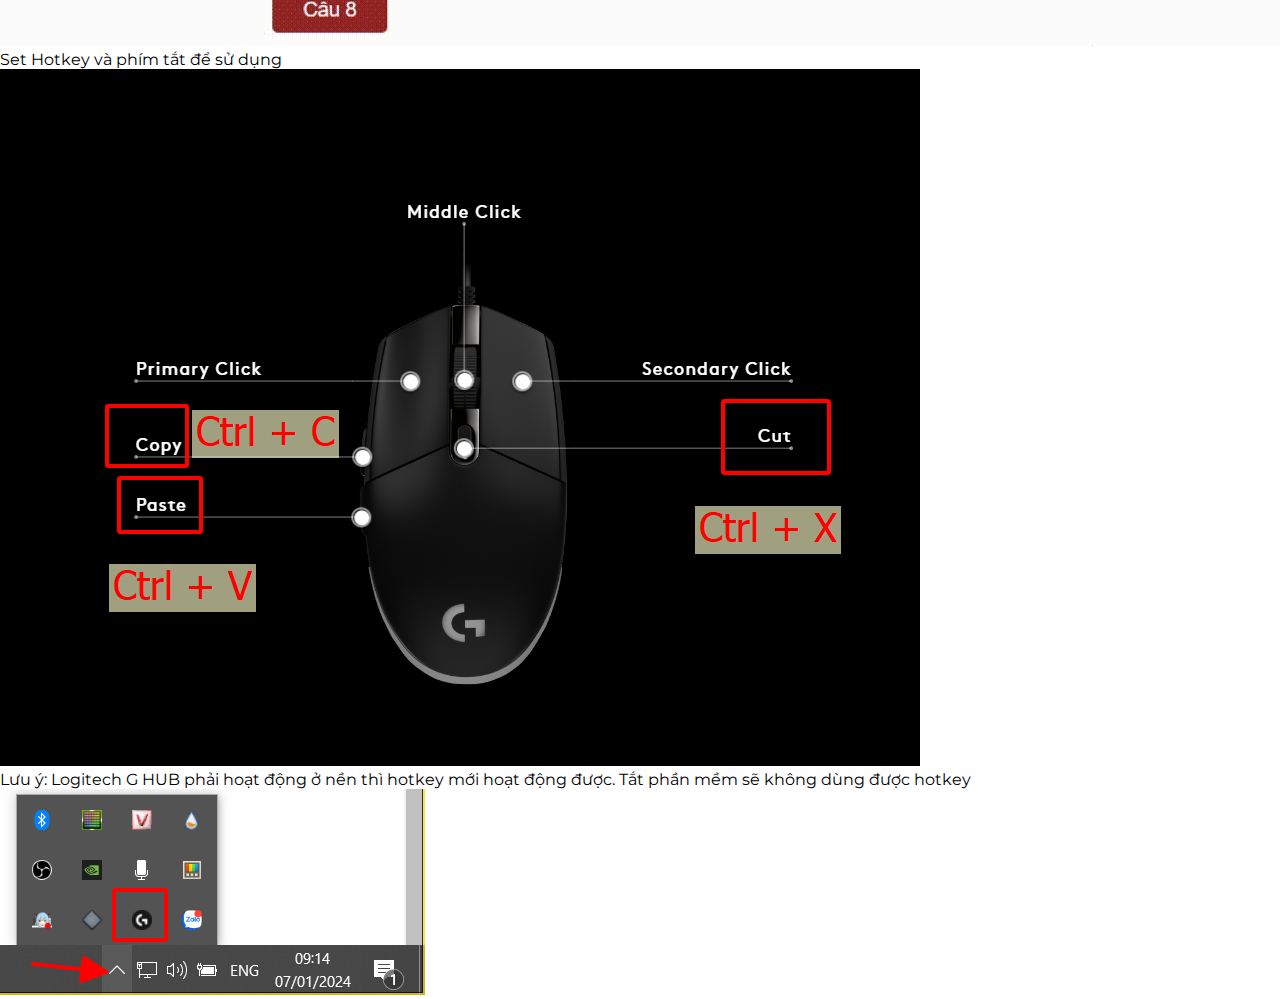
==== commit 234391b5: "edit directory file" ====
--- a/huongdansudung.html
+++ b/huongdansudung.html
@@ -17,14 +17,14 @@
         <!--Main Navigation-->
         <header class="">
             <nav class="navbar navbar-expand-lg navbar-dark bg-primary px-5">
-                <a class="navbar-brand" href="#"><strong>Qua Môn Là Dễ</strong></a>
+                <a class="navbar-brand" href="./index.html"><strong>Qua Môn Là Dễ</strong></a>
                 <button class="navbar-toggler" type="button" data-toggle="collapse" data-target="#navbarSupportedContent" aria-controls="navbarSupportedContent" aria-expanded="false" aria-label="Toggle navigation">
                     <span class="navbar-toggler-icon"></span>
                 </button>
                 <div class="collapse navbar-collapse" id="navbarSupportedContent">
                     <ul class="navbar-nav mr-auto fw-bold">
                         <li class="nav-item">
-                            <a class="nav-link" href="/index.html">Trang chủ</a>
+                            <a class="nav-link" href="./index.html">Trang chủ</a>
                         </li>
                         <li class="nav-item">
                             <a class="nav-link" href="./sharetool.html">Share Tool Free</a>
@@ -55,31 +55,37 @@
         <div class="product mt-5">
             <div class="container text-secondary fw-bold">
                 <div class="">
+                    <h3 class="text-danger fw-bold">
+                        LƯU Ý: CỐ GẮNG GỬI FILE TÀI LIỆU TRƯỚC CHO TỤI MÌNH <mark>2 NGÀY</mark> ĐỂ IMPORT VÀO TOOL, TEST LÊN TEST XUỐNG KIỂM TRA XEM TOOL CHẠY ỔN ĐỊNH HAY CHƯA NÊN MẤT TIME KHÁ NHIỀU
+                    </h3>
+                    <p class="my-4"></p>
+                </div>
+                <div class="">
                     <h3 class="text-primary fw-bold">Import Extension vào Chrome</h3>
                     <p class="my-4">Bước 1: <a class="btn btn-danger" href="#">Tải Extension tại đây</a></p>
                 </div>
                 <div class="">
                     <p class="my-4">Bước 2: Vị trí để Download</p>
                     <div class="card w-50">
-                        <img src="/img/Tool1.gif" class="card-img-top" alt="..." />
+                        <img src="./img/Tool1.gif" class="card-img-top" alt="..." />
                     </div>
                 </div>
                 <div class="">
                     <p class="my-4">Bước 3: Cách vào Manager Extension</p>
                     <div class="card w-50">
-                        <img src="/img/Tool1.gif" class="card-img-top" alt="..." />
+                        <img src="./img/Tool1.gif" class="card-img-top" alt="..." />
                     </div>
                 </div>
                 <div class="">
                     <p class="my-4">Bước 4: Bật Developer Mode + Load Unpacked</p>
                     <div class="card w-50">
-                        <img src="/img/Tool1.gif" class="card-img-top" alt="..." />
+                        <img src="./img/Tool1.gif" class="card-img-top" alt="..." />
                     </div>
                 </div>
                 <div class="">
                     <p class="my-4">Bước 5: Gán phím tắt để mở Extension (Lưu ý: nên gán phím tắt không có chức năng trùng, mặc định [Ctrl + X])</p>
                     <div class="card w-50">
-                        <img src="/img/Tool1.gif" class="card-img-top" alt="..." />
+                        <img src="./img/Tool1.gif" class="card-img-top" alt="..." />
                     </div>
                 </div>
                 <div class="">
@@ -90,33 +96,33 @@
                     <h3 class="text-primary fw-bold">Cách sử dụng Extension Ver 1</h3>
                     <p class="my-4">Bước 1: Click 3 lần vào chữ để bôi đen, [Ctrl + C] để Copy, [Ctrl + X] để mở Extension, [Ctrl + V] để dán</p>
                     <div class="card w-50">
-                        <img src="/img/Tool1.gif" class="card-img-top" alt="..." />
+                        <img src="./img/Tool1.gif" class="card-img-top" alt="..." />
                     </div>
                 </div>
                 <div class="">
                     <h3 class="text-primary fw-bold">Cách sử dụng Extension Ver 2</h3>
                     <p class="my-4">Có các tính năng của ver 1, Click vào nút <button class="btn btn-danger">Câu n</button> bất kì để kích hoạt tự động chọn đáp án đúng</p>
                     <div class="card w-50">
-                        <img src="/img/Tool1.gif" class="card-img-top" alt="..." />
+                        <img src="./img/Tool1.gif" class="card-img-top" alt="..." />
                     </div>
                 </div>
                 <div class="">
                     <h3 class="text-primary fw-bold">Cài HotKey trên các con chuột để thao tác nhanh hơn</h3>
                     <p class="my-4">Dùng chuột Logitech và cài phần mềm <a class="btn btn-danger" href="https://www.logitechg.com/vi-vn/innovation/g-hub.html" target="_blank">Download Logitech G HUB</a></p>
                     <div class="card w-50">
-                        <img src="/img/Tool1.gif" class="card-img-top" alt="..." />
+                        <img src="./img/Tool1.gif" class="card-img-top" alt="..." />
                     </div>
                 </div>
                 <div class="">
                     <p class="my-4">Set Hotkey và phím tắt để sử dụng</p>
                     <div class="card w-25">
-                        <img src="/img/logi-set-hotkey.png" class="card-img-top" alt="..." />
+                        <img src="./img/logi-set-hotkey.png" class="card-img-top" alt="..." />
                     </div>
                 </div>
                 <div class="">
                     <p class="my-4">Lưu ý: Logitech G HUB phải hoạt động ở nền thì hotkey mới hoạt động được. Tắt phần mềm sẽ không dùng được hotkey</p>
                     <div class="card w-25">
-                        <img src="/img/logitech-run.png" class="card-img-top" alt="..." />
+                        <img src="./img/logitech-run.png" class="card-img-top" alt="..." />
                     </div>
                 </div>
             </div>
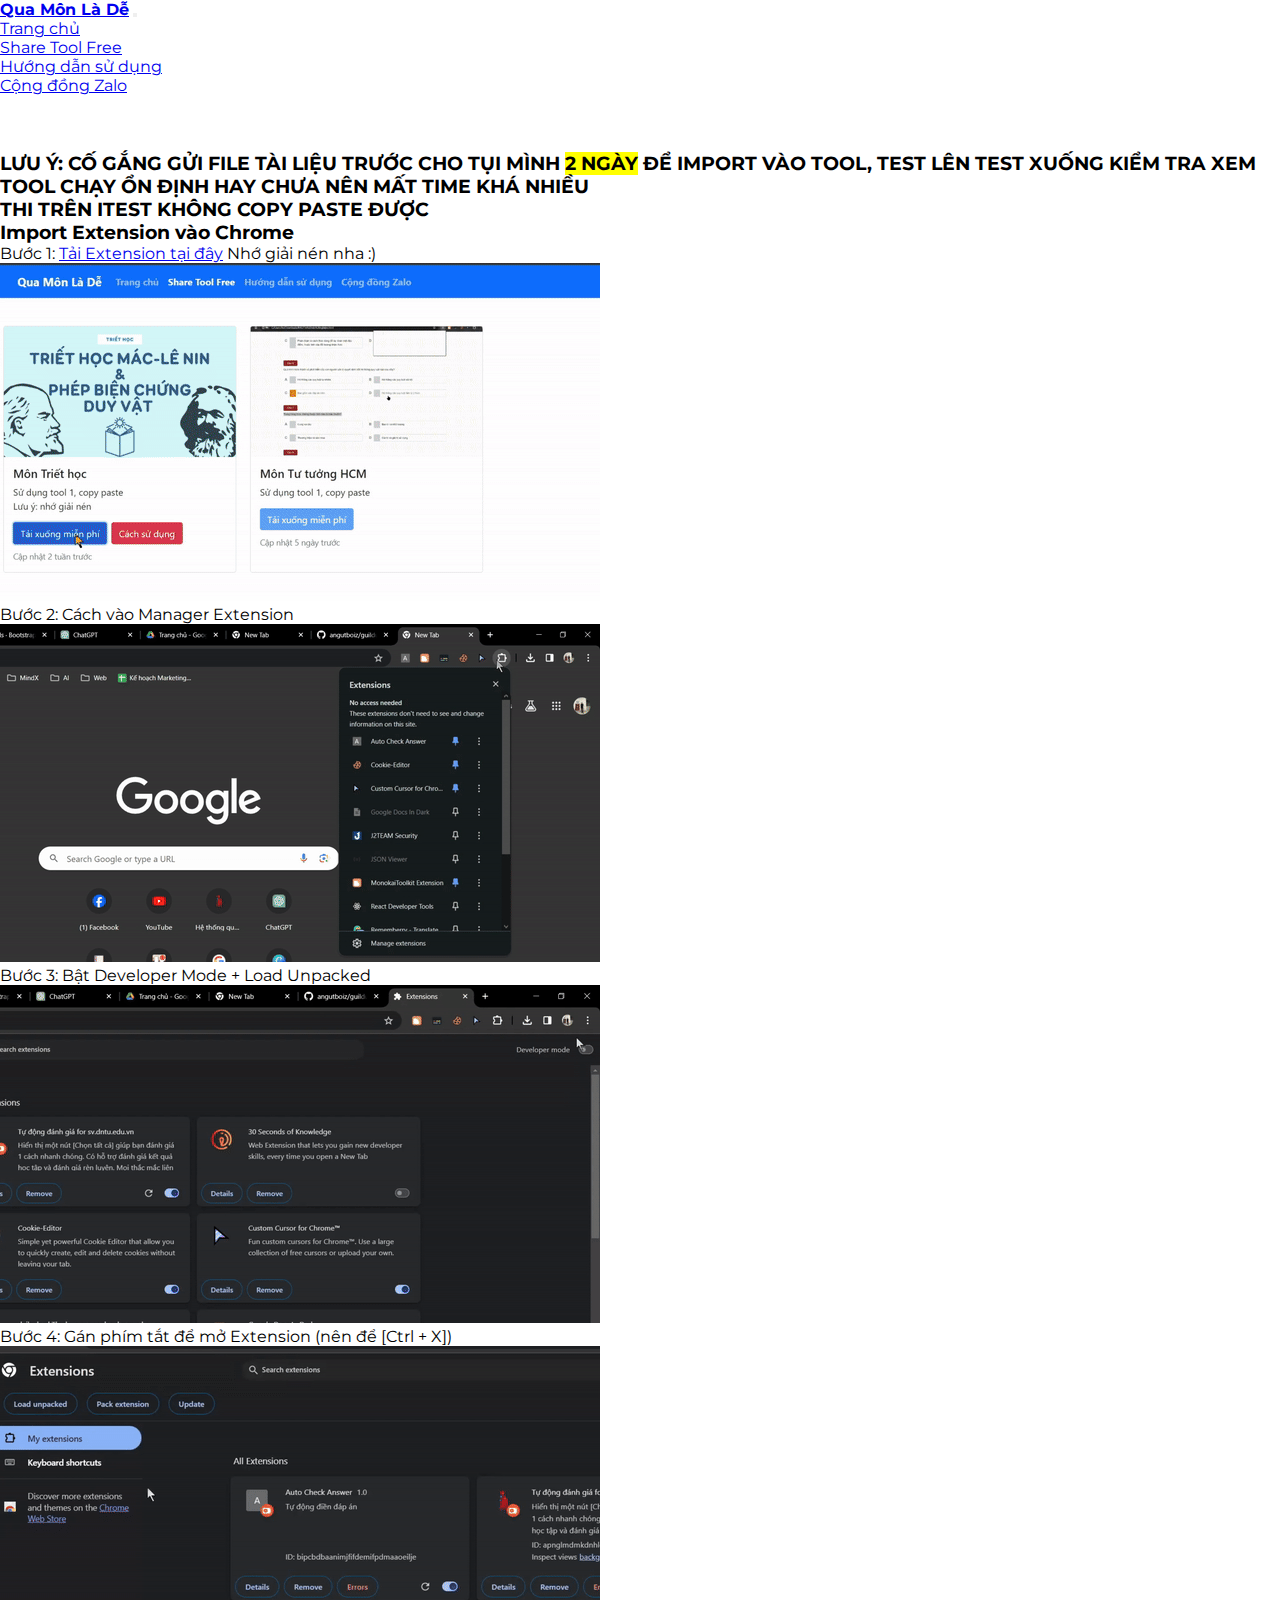
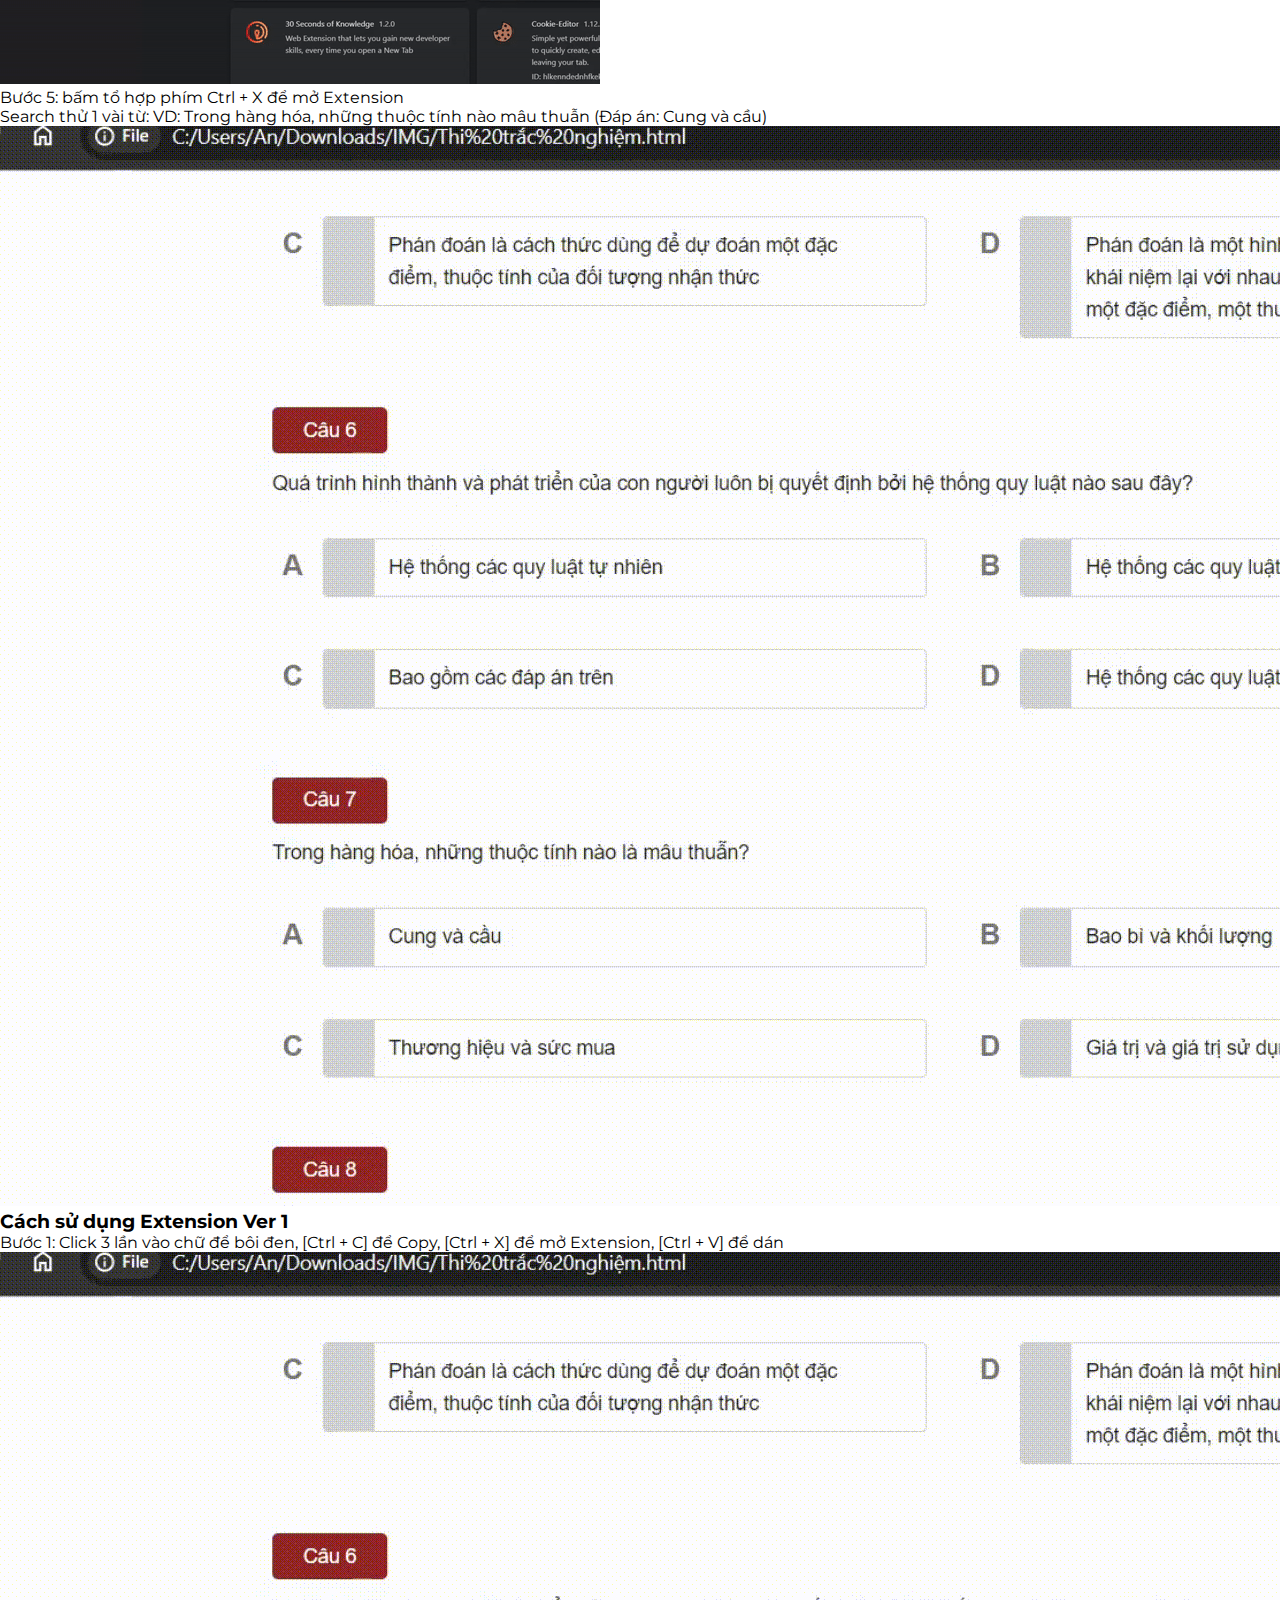
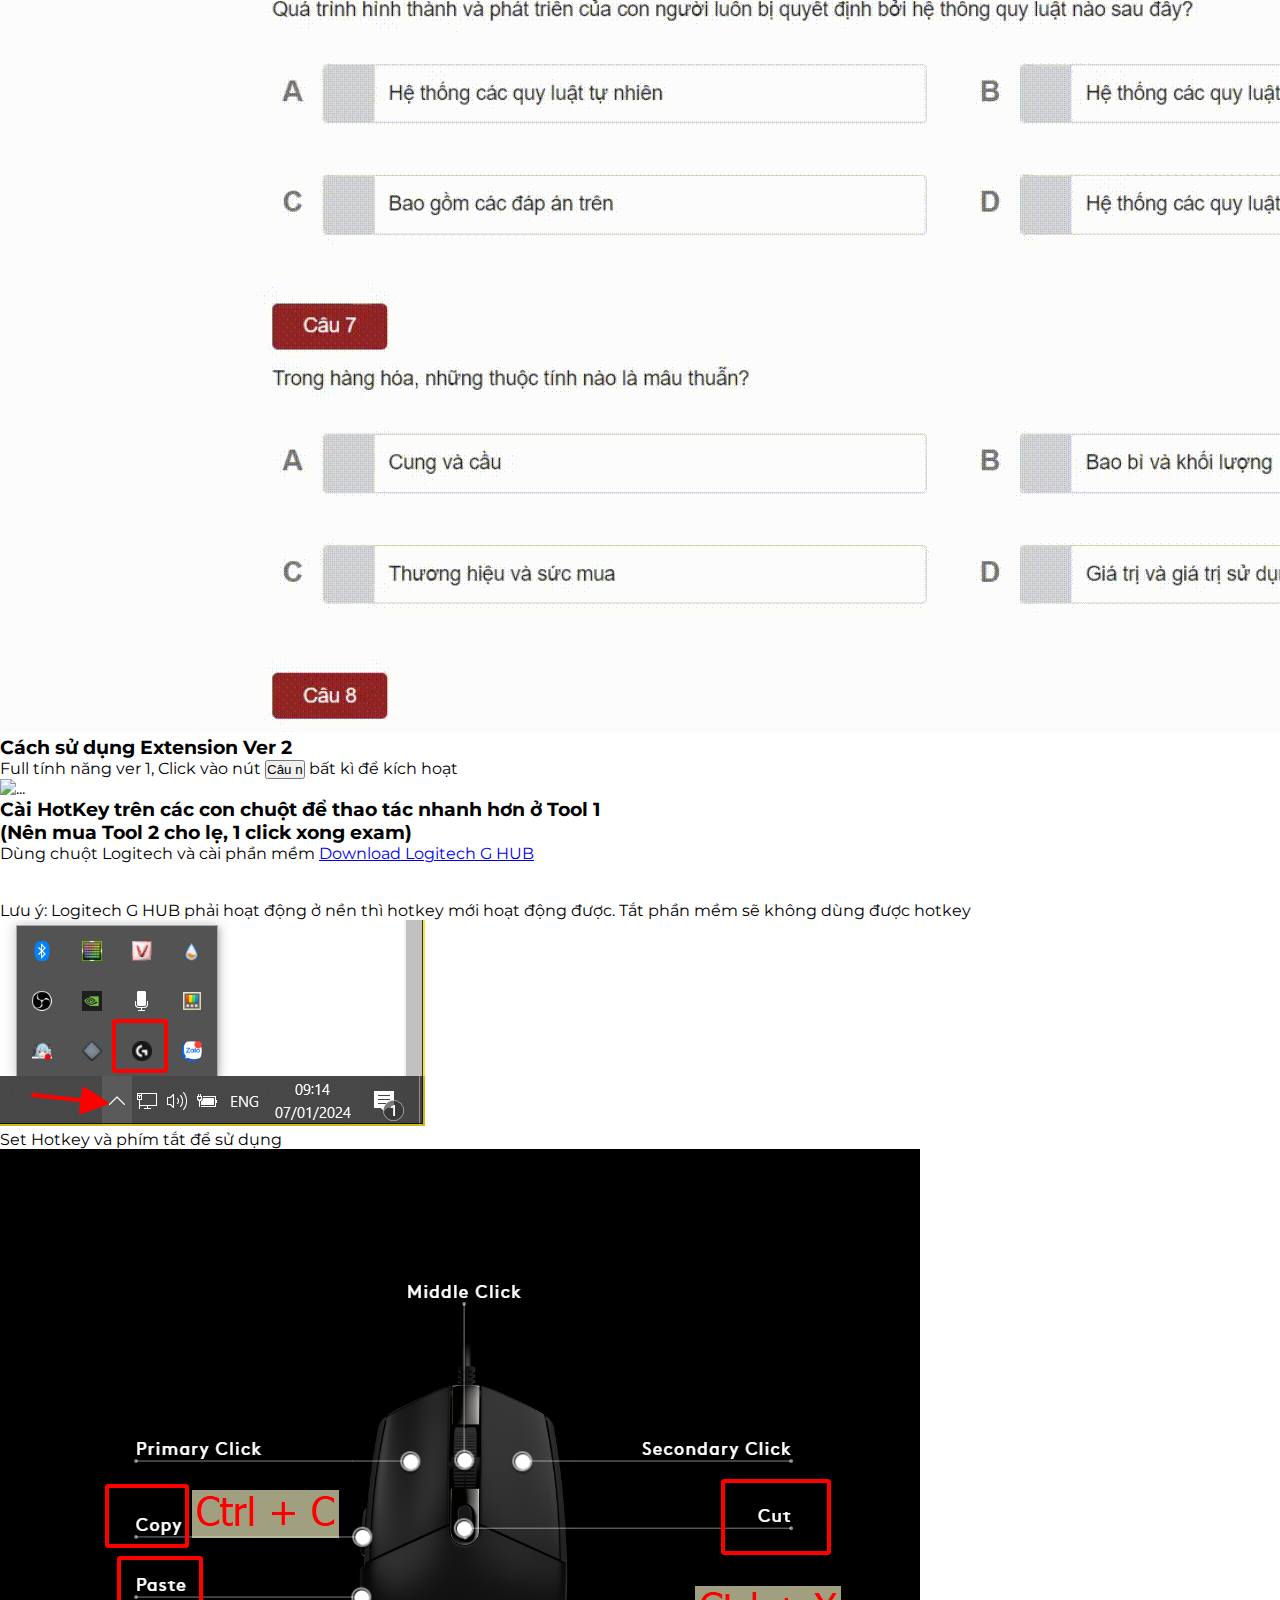
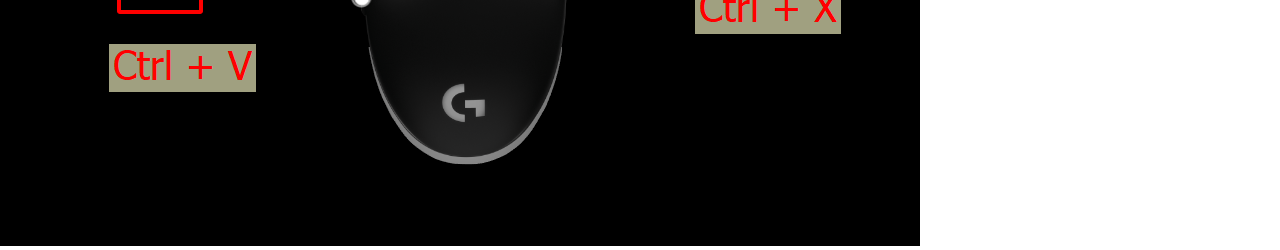
==== commit cebf91fb: "edit huongdansudung" ====
--- a/huongdansudung.html
+++ b/huongdansudung.html
@@ -53,77 +53,96 @@
         </header>
         <!--Main Navigation-->
         <div class="product mt-5">
-            <div class="container text-secondary fw-bold">
+            <div class="container text-secondary fw-bold text-center">
                 <div class="">
                     <h3 class="text-danger fw-bold">
-                        LƯU Ý: CỐ GẮNG GỬI FILE TÀI LIỆU TRƯỚC CHO TỤI MÌNH <mark>2 NGÀY</mark> ĐỂ IMPORT VÀO TOOL, TEST LÊN TEST XUỐNG KIỂM TRA XEM TOOL CHẠY ỔN ĐỊNH HAY CHƯA NÊN MẤT TIME KHÁ NHIỀU
+                        LƯU Ý: CỐ GẮNG GỬI FILE TÀI LIỆU TRƯỚC CHO TỤI MÌNH <mark>2 NGÀY</mark> ĐỂ IMPORT VÀO TOOL, TEST LÊN TEST XUỐNG KIỂM TRA XEM TOOL CHẠY ỔN ĐỊNH HAY CHƯA NÊN MẤT TIME KHÁ NHIỀU <br />THI TRÊN ITEST
+                        KHÔNG COPY PASTE ĐƯỢC
                     </h3>
                     <p class="my-4"></p>
                 </div>
-                <div class="">
-                    <h3 class="text-primary fw-bold">Import Extension vào Chrome</h3>
-                    <p class="my-4">Bước 1: <a class="btn btn-danger" href="#">Tải Extension tại đây</a></p>
-                </div>
-                <div class="">
-                    <p class="my-4">Bước 2: Vị trí để Download</p>
-                    <div class="card w-50">
-                        <img src="./img/Tool1.gif" class="card-img-top" alt="..." />
+                <h3 class="text-primary fw-bold">Import Extension vào Chrome</h3>
+                <div class="row mt-3">
+                    <div class="col-sm">
+                        <p class="my-4">Bước 1: <a class="btn btn-danger" href="./sharetool.html">Tải Extension tại đây</a> Nhớ giải nén nha :)</p>
+                        <div class="card w-100">
+                            <img src="./img/buoc1.gif" class="card-img-top" alt="..." />
+                        </div>
+                    </div>
+                    <div class="col-sm">
+                        <p class="my-4">Bước 2: Cách vào Manager Extension</p>
+                        <div class="card w-100">
+                            <img src="./img/buoc2.gif" class="card-img-top" alt="..." />
+                        </div>
                     </div>
                 </div>
-                <div class="">
-                    <p class="my-4">Bước 3: Cách vào Manager Extension</p>
-                    <div class="card w-50">
-                        <img src="./img/Tool1.gif" class="card-img-top" alt="..." />
+                <div class="row mt-3">
+                    <div class="col-sm">
+                        <p class="my-4">Bước 3: Bật Developer Mode + Load Unpacked</p>
+                        <div class="card w-100">
+                            <img src="./img/buoc3.gif" class="card-img-top" alt="..." />
+                        </div>
+                    </div>
+                    <div class="col-sm">
+                        <p class="my-4">Bước 4: Gán phím tắt để mở Extension (nên để [Ctrl + X])</p>
+                        <div class="card w-100">
+                            <img src="./img/buoc4.gif" class="card-img-top" alt="..." />
+                        </div>
                     </div>
                 </div>
-                <div class="">
-                    <p class="my-4">Bước 4: Bật Developer Mode + Load Unpacked</p>
-                    <div class="card w-50">
-                        <img src="./img/Tool1.gif" class="card-img-top" alt="..." />
+                <div class="row mt-3">
+                    <div class="col-sm">
+                        <p class="my-4">Bước 5: bấm tổ hợp phím Ctrl + X để mở Extension <br />Search thử 1 vài từ: VD: Trong hàng hóa, những thuộc tính nào mâu thuẫn (Đáp án: Cung và cầu)</p>
+                        <div class="card w-100">
+                            <img src="./img/Tool1.gif" class="card-img-top" alt="..." />
+                        </div>
+                    </div>
+                    <div class="col-sm"></div>
+                </div>
+                <div class="row mt-3">
+                    <div class="col-sm">
+                        <h3 class="text-primary fw-bold">Cách sử dụng Extension Ver 1</h3>
+                        <p class="my-4">Bước 1: Click 3 lần vào chữ để bôi đen, [Ctrl + C] để Copy, [Ctrl + X] để mở Extension, [Ctrl + V] để dán</p>
+                        <div class="card w-100">
+                            <img src="./img/Tool1.gif" class="card-img-top" alt="..." />
+                        </div>
+                    </div>
+                    <div class="col-sm">
+                        <h3 class="text-primary fw-bold">Cách sử dụng Extension Ver 2</h3>
+                        <p class="my-4">Full tính năng ver 1, Click vào nút <button class="btn btn-danger">Câu n</button> bất kì để kích hoạt</p>
+                        <div class="card w-100">
+                            <img src="./img/Tool2.gif" class="card-img-top" alt="..." />
+                        </div>
                     </div>
                 </div>
-                <div class="">
-                    <p class="my-4">Bước 5: Gán phím tắt để mở Extension (Lưu ý: nên gán phím tắt không có chức năng trùng, mặc định [Ctrl + X])</p>
-                    <div class="card w-50">
-                        <img src="./img/Tool1.gif" class="card-img-top" alt="..." />
+
+                <h3 class="text-primary fw-bold mt-5">
+                    Cài HotKey trên các con chuột để thao tác nhanh hơn ở Tool 1 <br />
+                    (Nên mua Tool 2 cho lẹ, 1 click xong exam)
+                </h3>
+                <div class="row mt-3">
+                    <div class="col-sm">
+                        <p class="my-4">
+                            Dùng chuột Logitech và cài phần mềm <a class="btn btn-danger" href="https://www.logitechg.com/vi-vn/innovation/g-hub.html" target="_blank">Download Logitech G HUB</a> <br />
+                            <br />
+                            <br />Lưu ý: Logitech G HUB phải hoạt động ở nền thì hotkey mới hoạt động được. Tắt phần mềm sẽ không dùng được hotkey
+                        </p>
+                        <div class="card w-105">
+                            <img src="./img/logitech-run.png" class="card-img-top" alt="..." />
+                        </div>
+                    </div>
+                    <div class="col-sm">
+                        <p class="my-4">Set Hotkey và phím tắt để sử dụng</p>
+                        <div class="card w-105">
+                            <img src="./img/logi-set-hotkey.png" class="card-img-top" alt="..." />
+                        </div>
                     </div>
                 </div>
-                <div class="">
-                    <p class="my-4">Bước 6: Bấm vào đây để <a class="btn btn-danger" href="./Thi trắc nghiệm.html" target="_blank">Thi thử</a></p>
-                </div>
-
-                <div class="">
-                    <h3 class="text-primary fw-bold">Cách sử dụng Extension Ver 1</h3>
-                    <p class="my-4">Bước 1: Click 3 lần vào chữ để bôi đen, [Ctrl + C] để Copy, [Ctrl + X] để mở Extension, [Ctrl + V] để dán</p>
-                    <div class="card w-50">
-                        <img src="./img/Tool1.gif" class="card-img-top" alt="..." />
+                <div class="row mt-3">
+                    <div class="col-sm">
+                        <p class="my-4"></p>
                     </div>
-                </div>
-                <div class="">
-                    <h3 class="text-primary fw-bold">Cách sử dụng Extension Ver 2</h3>
-                    <p class="my-4">Có các tính năng của ver 1, Click vào nút <button class="btn btn-danger">Câu n</button> bất kì để kích hoạt tự động chọn đáp án đúng</p>
-                    <div class="card w-50">
-                        <img src="./img/Tool1.gif" class="card-img-top" alt="..." />
-                    </div>
-                </div>
-                <div class="">
-                    <h3 class="text-primary fw-bold">Cài HotKey trên các con chuột để thao tác nhanh hơn</h3>
-                    <p class="my-4">Dùng chuột Logitech và cài phần mềm <a class="btn btn-danger" href="https://www.logitechg.com/vi-vn/innovation/g-hub.html" target="_blank">Download Logitech G HUB</a></p>
-                    <div class="card w-50">
-                        <img src="./img/Tool1.gif" class="card-img-top" alt="..." />
-                    </div>
-                </div>
-                <div class="">
-                    <p class="my-4">Set Hotkey và phím tắt để sử dụng</p>
-                    <div class="card w-25">
-                        <img src="./img/logi-set-hotkey.png" class="card-img-top" alt="..." />
-                    </div>
-                </div>
-                <div class="">
-                    <p class="my-4">Lưu ý: Logitech G HUB phải hoạt động ở nền thì hotkey mới hoạt động được. Tắt phần mềm sẽ không dùng được hotkey</p>
-                    <div class="card w-25">
-                        <img src="./img/logitech-run.png" class="card-img-top" alt="..." />
-                    </div>
+                    <div class="col-sm"></div>
                 </div>
             </div>
         </div>
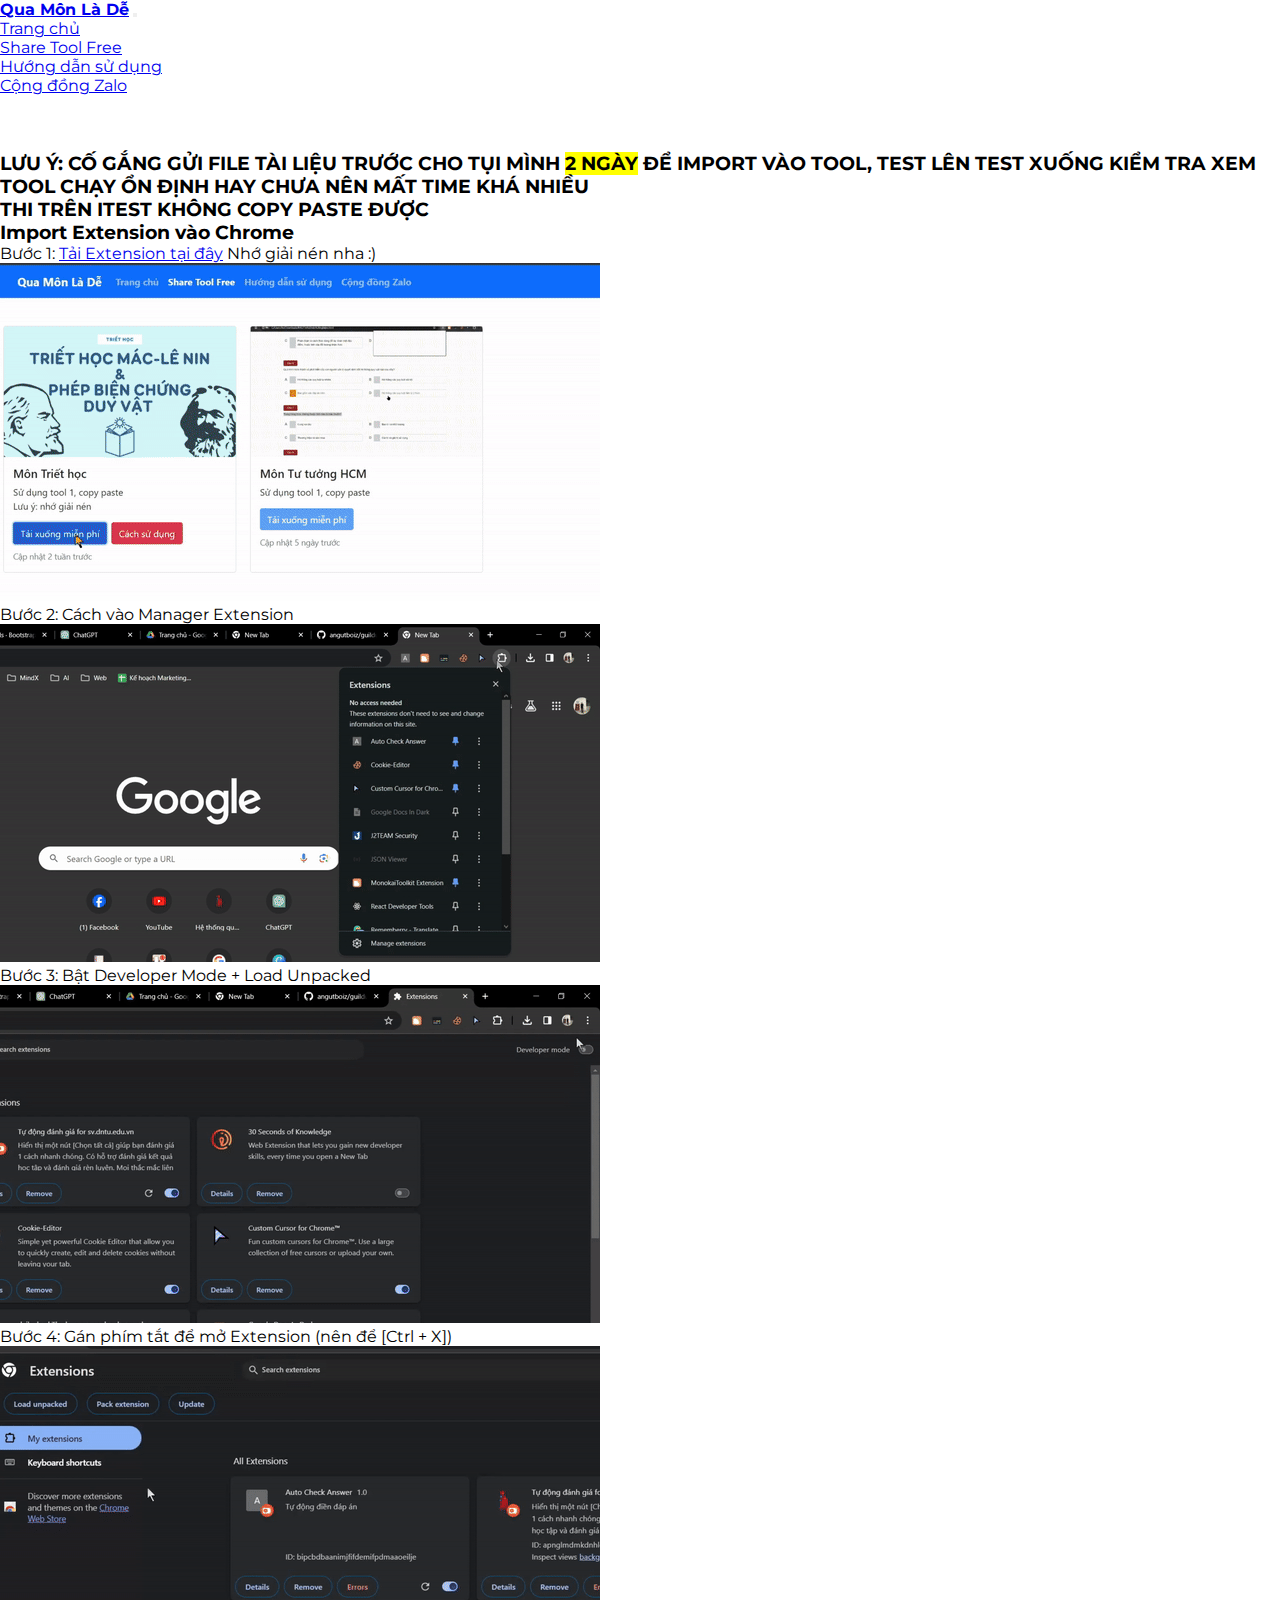
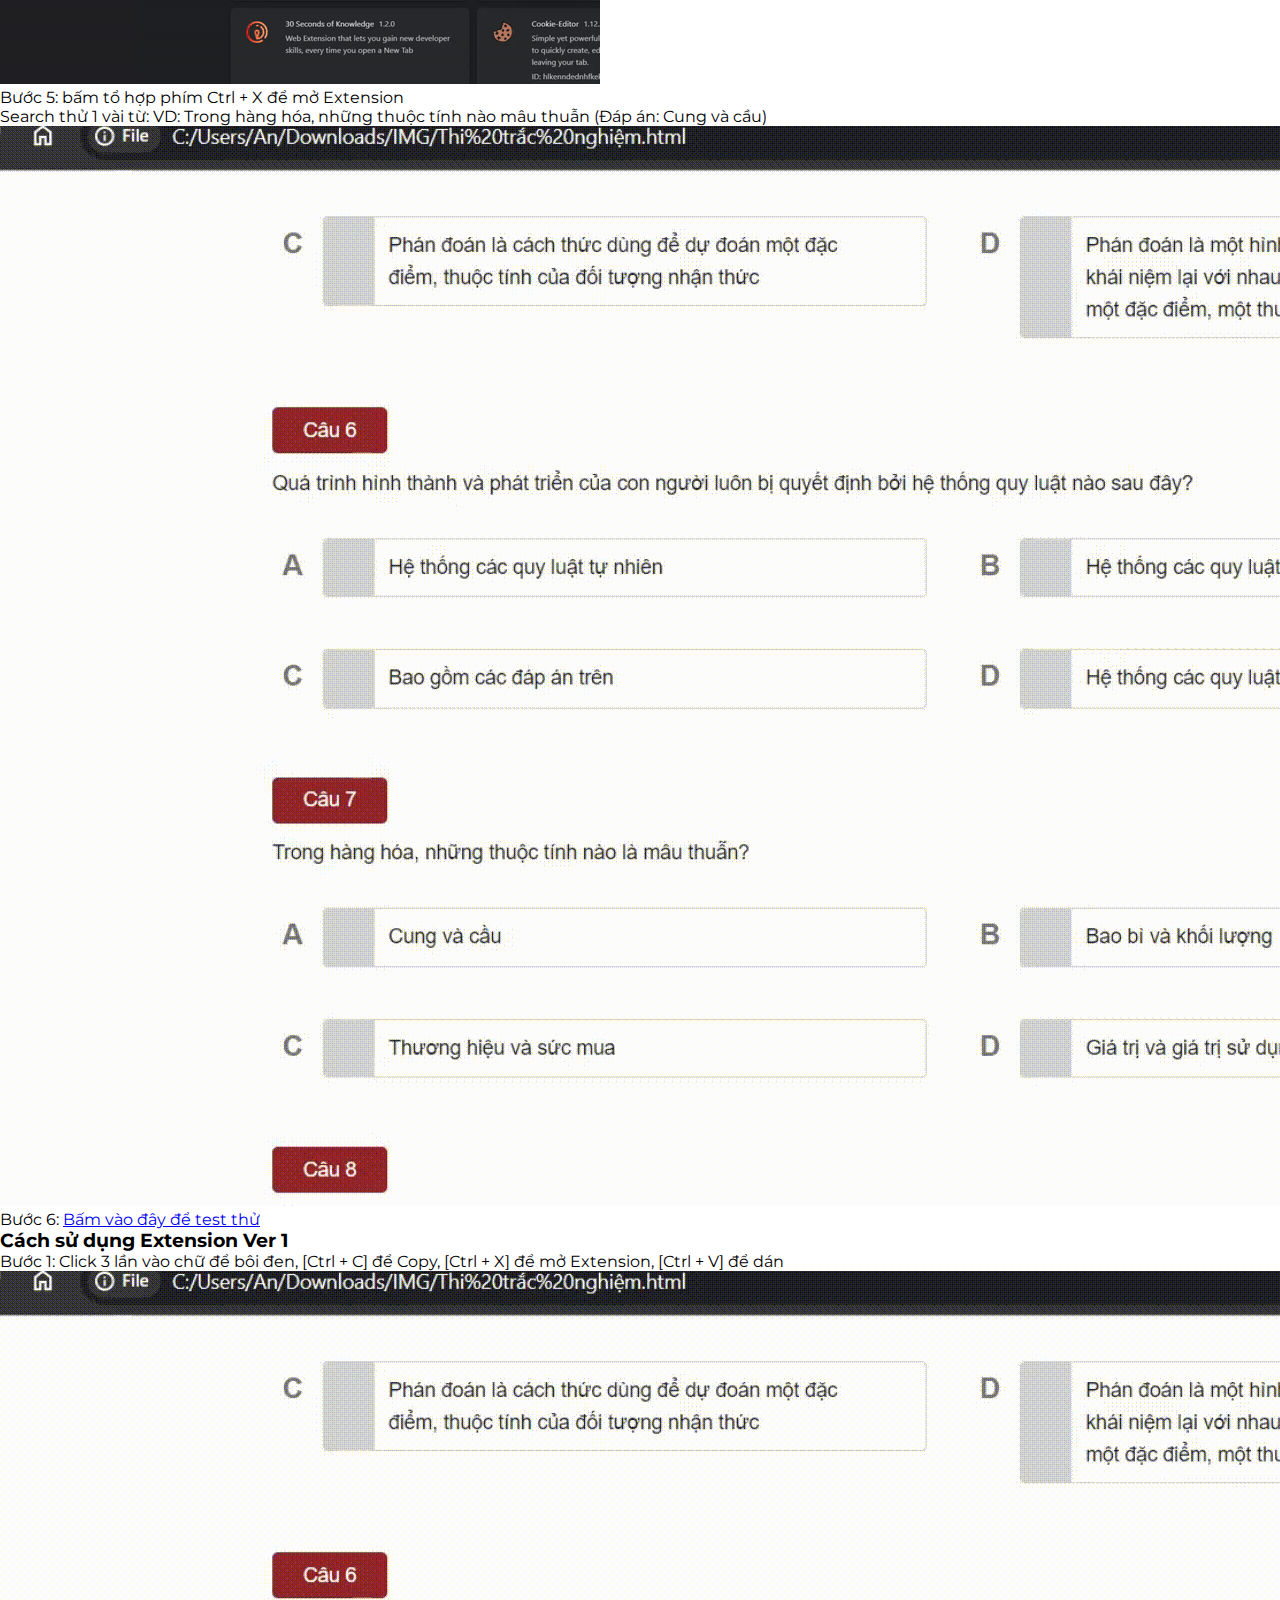
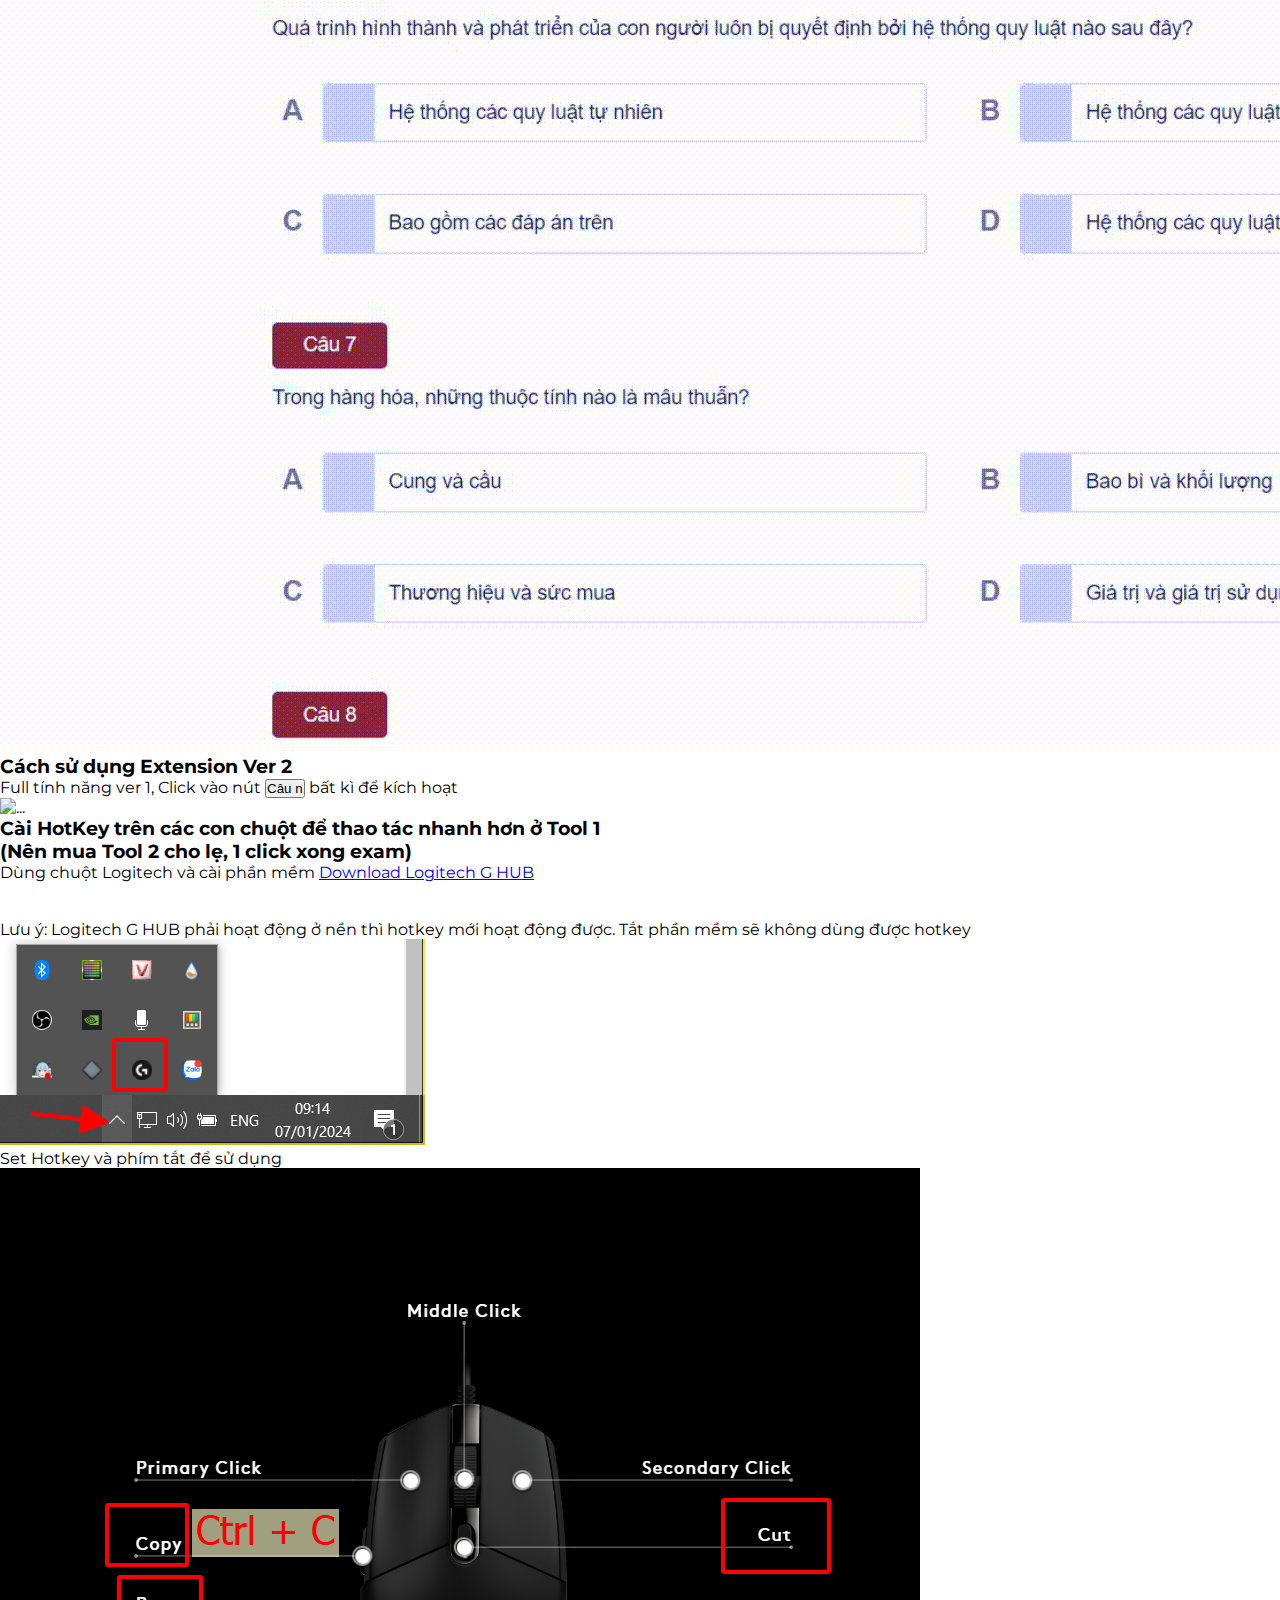
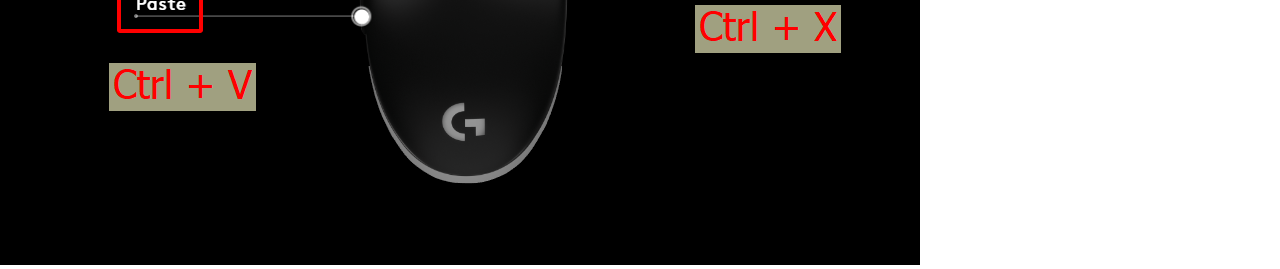
==== commit 78191663: "add more" ====
--- a/huongdansudung.html
+++ b/huongdansudung.html
@@ -97,7 +97,9 @@
                             <img src="./img/Tool1.gif" class="card-img-top" alt="..." />
                         </div>
                     </div>
-                    <div class="col-sm"></div>
+                    <div class="col-sm">
+                        <p class="my-4">Bước 6: <a class="btn btn-danger" href="./Thi trắc nghiệm.html">Bấm vào đây để test thử</a></p>
+                    </div>
                 </div>
                 <div class="row mt-3">
                     <div class="col-sm">
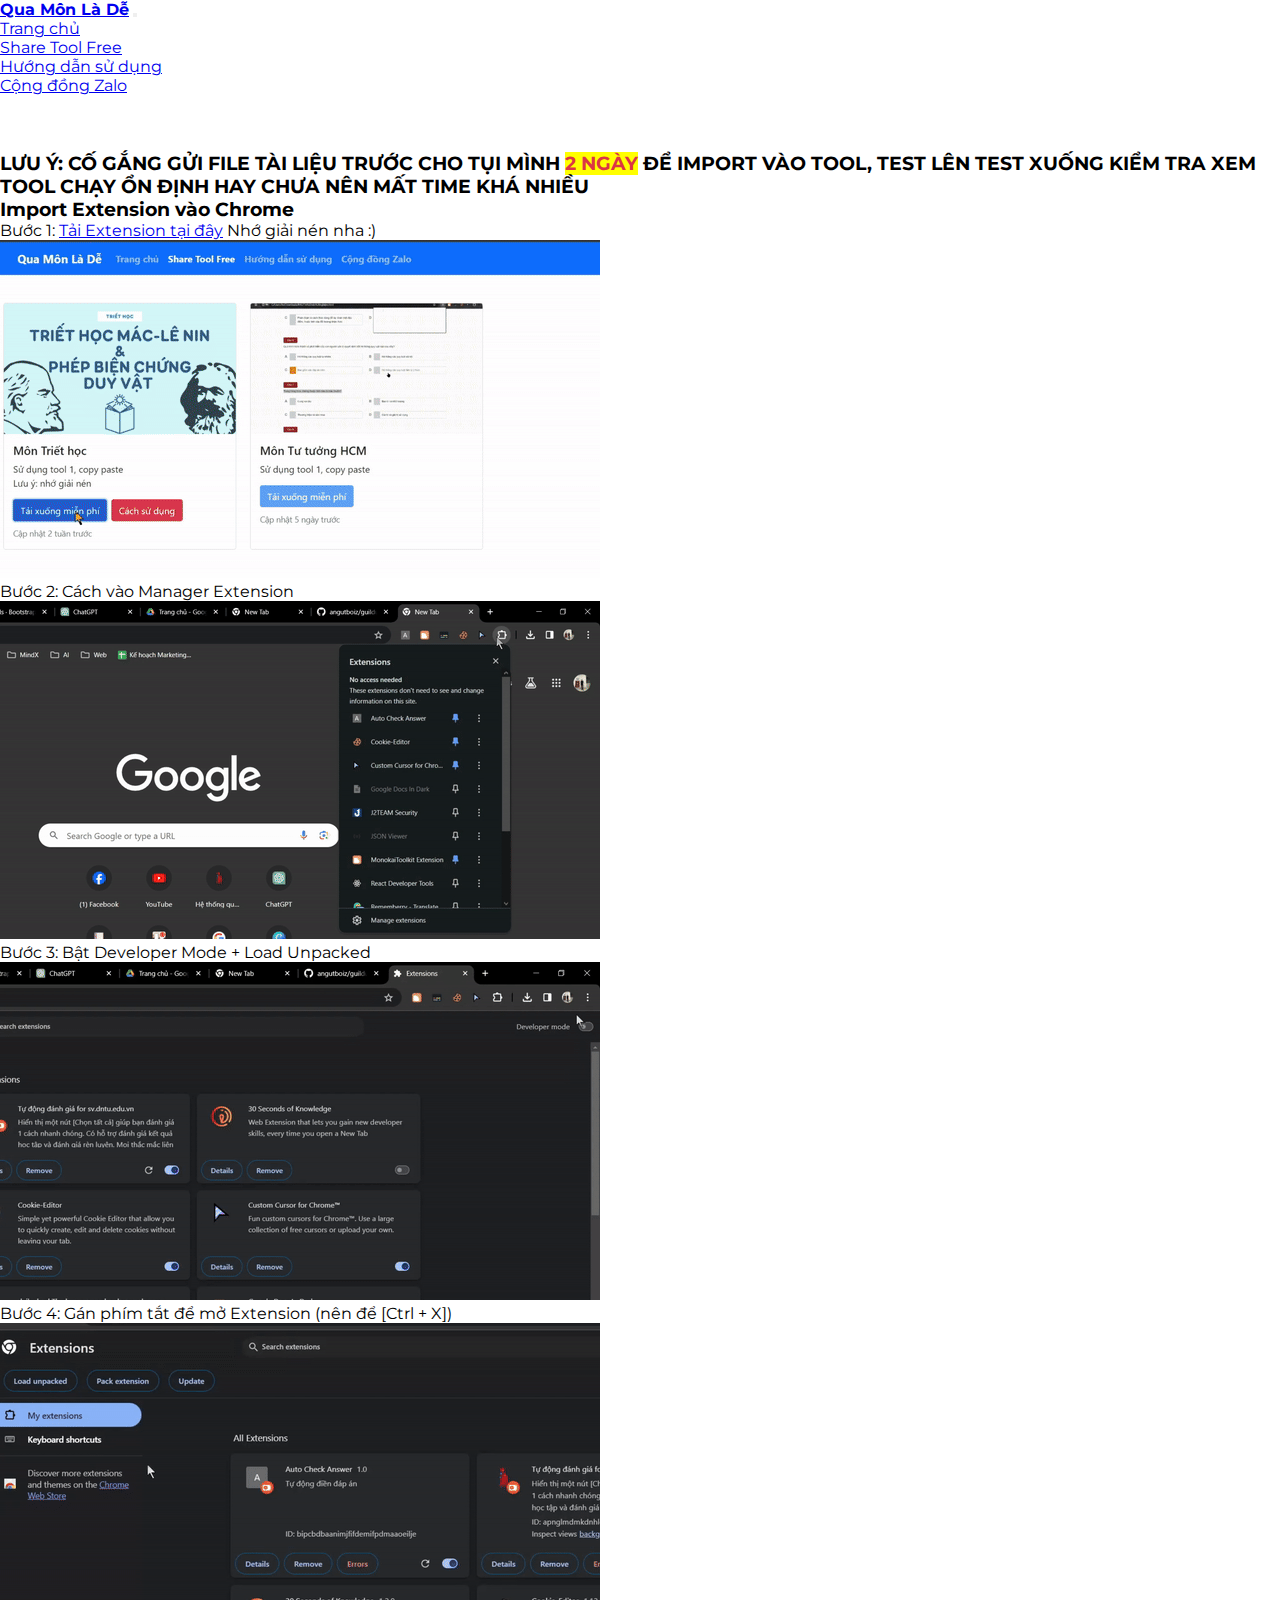
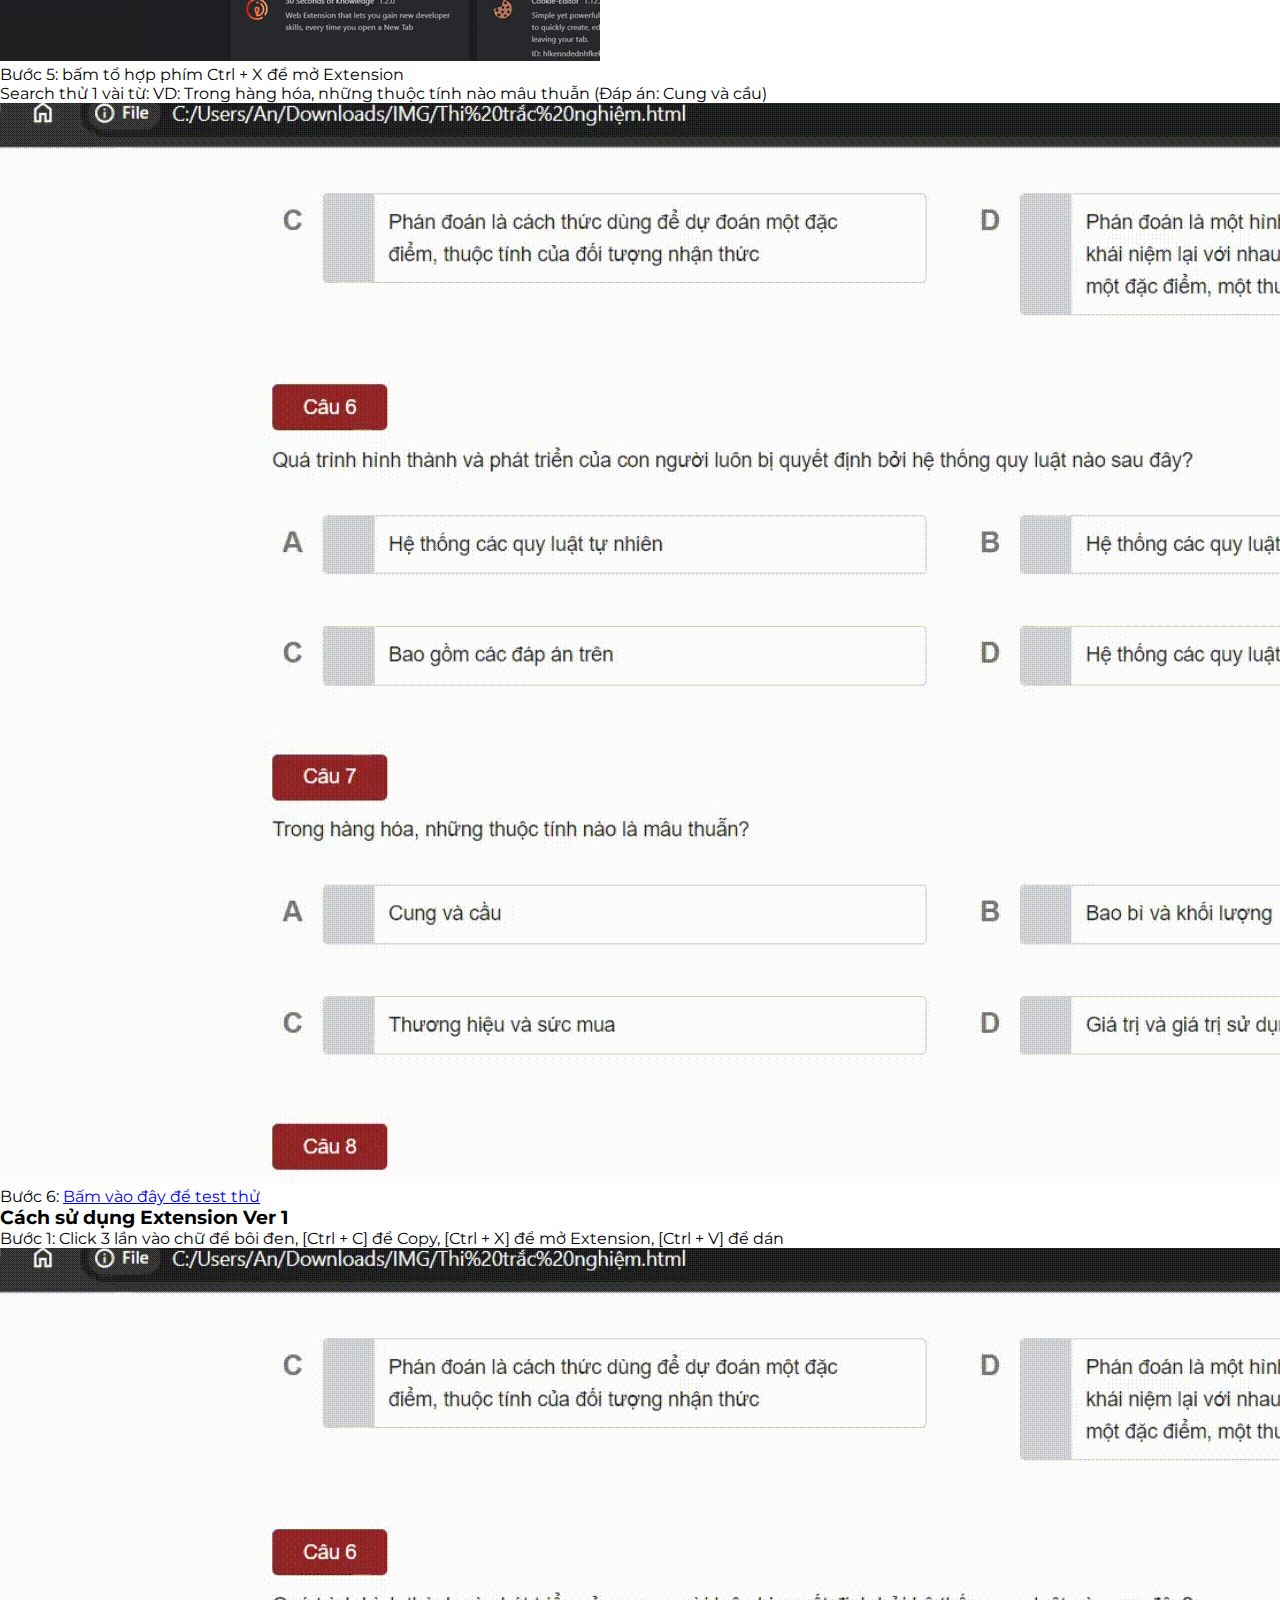
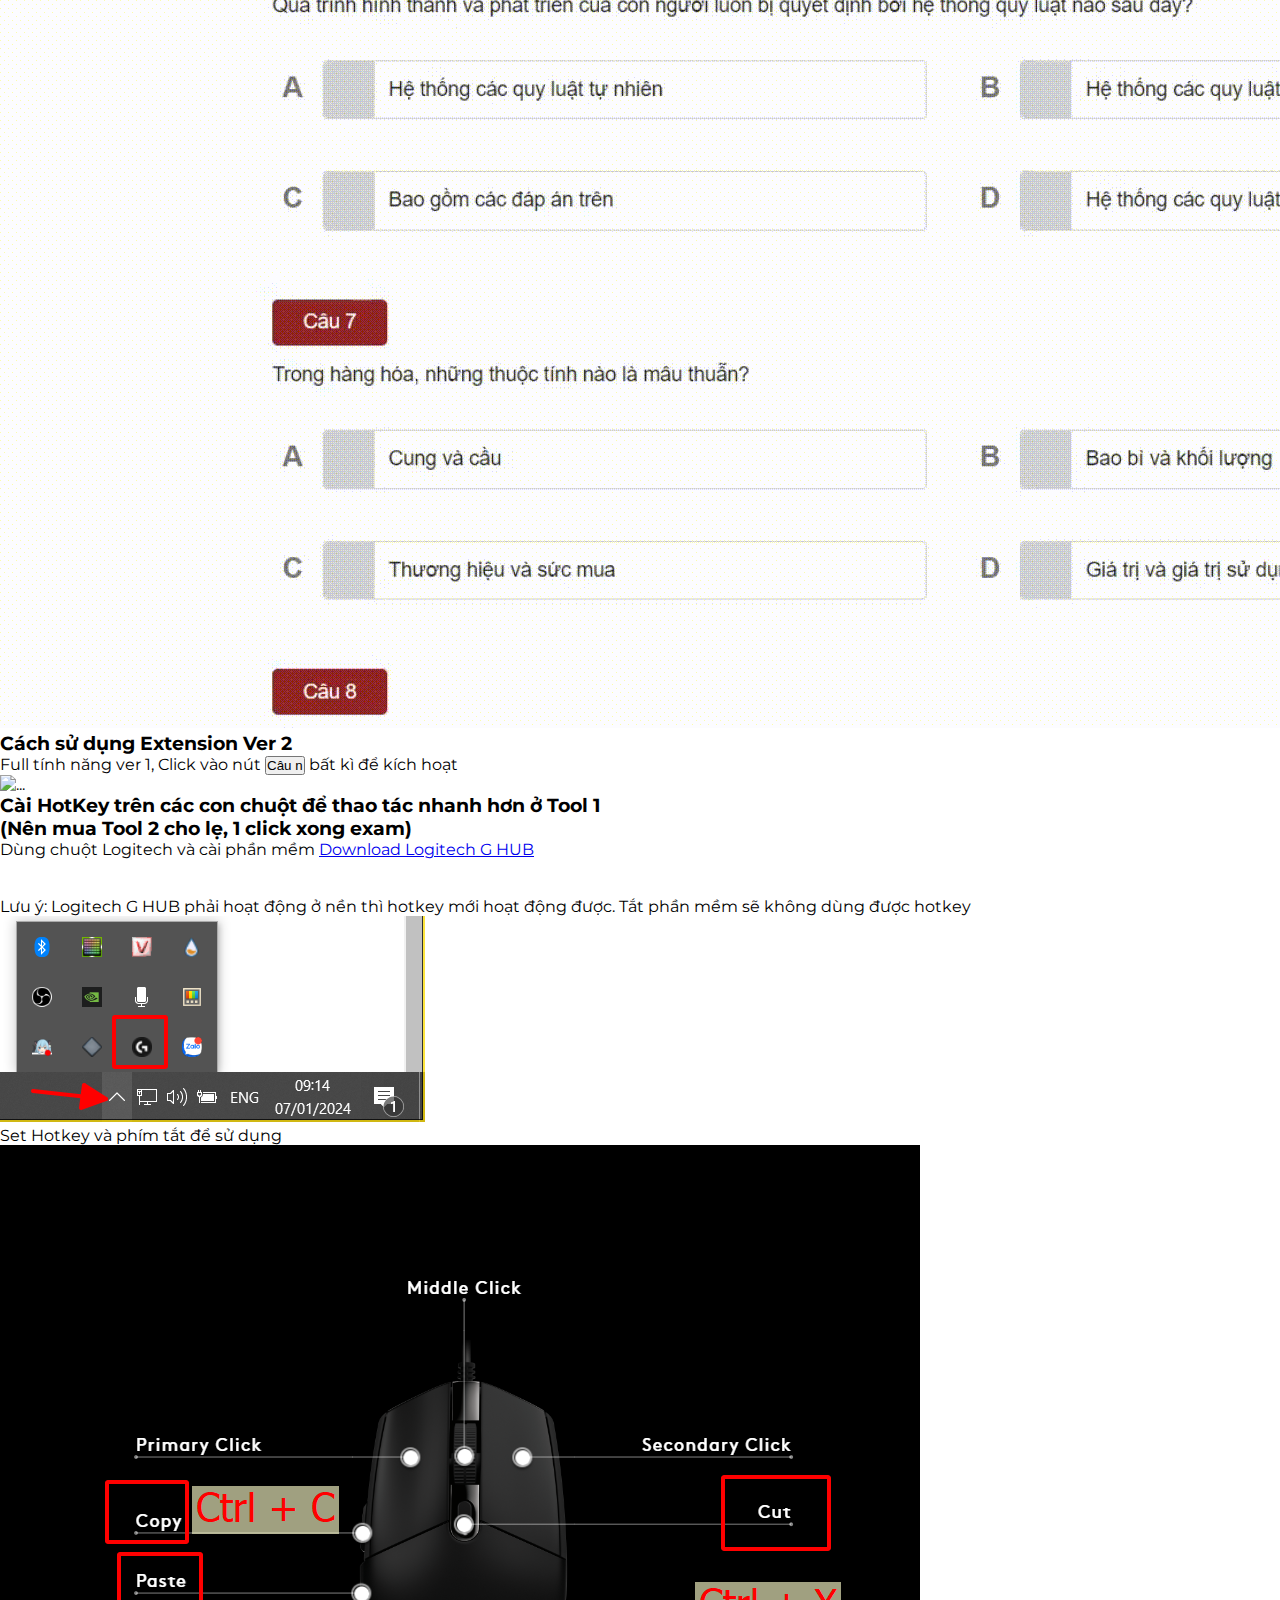
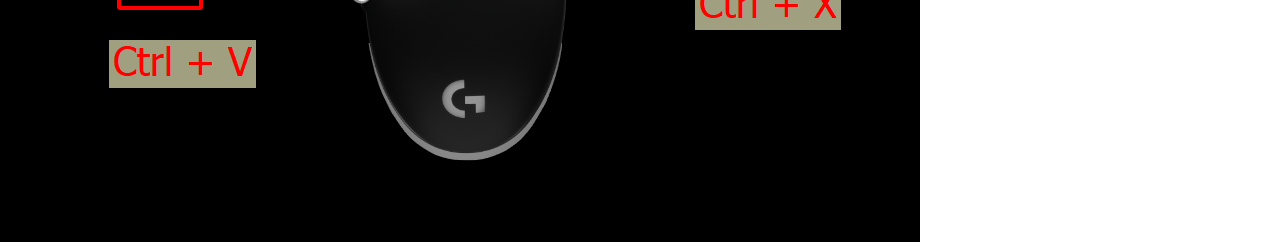
==== commit 17d3e4a6: "edit design" ====
--- a/huongdansudung.html
+++ b/huongdansudung.html
@@ -56,8 +56,7 @@
             <div class="container text-secondary fw-bold text-center">
                 <div class="">
                     <h3 class="text-danger fw-bold">
-                        LƯU Ý: CỐ GẮNG GỬI FILE TÀI LIỆU TRƯỚC CHO TỤI MÌNH <mark>2 NGÀY</mark> ĐỂ IMPORT VÀO TOOL, TEST LÊN TEST XUỐNG KIỂM TRA XEM TOOL CHẠY ỔN ĐỊNH HAY CHƯA NÊN MẤT TIME KHÁ NHIỀU <br />THI TRÊN ITEST
-                        KHÔNG COPY PASTE ĐƯỢC
+                        LƯU Ý: CỐ GẮNG GỬI FILE TÀI LIỆU TRƯỚC CHO TỤI MÌNH <mark>2 NGÀY</mark> ĐỂ IMPORT VÀO TOOL, TEST LÊN TEST XUỐNG KIỂM TRA XEM TOOL CHẠY ỔN ĐỊNH HAY CHƯA NÊN MẤT TIME KHÁ NHIỀU
                     </h3>
                     <p class="my-4"></p>
                 </div>
--- a/style.css
+++ b/style.css
@@ -10,3 +10,8 @@
     font-family: "Montserrat", sans-serif;
     height: 100vh;
 }
+
+mark {
+    color: #dc3545;
+    font-weight: bold;
+}
